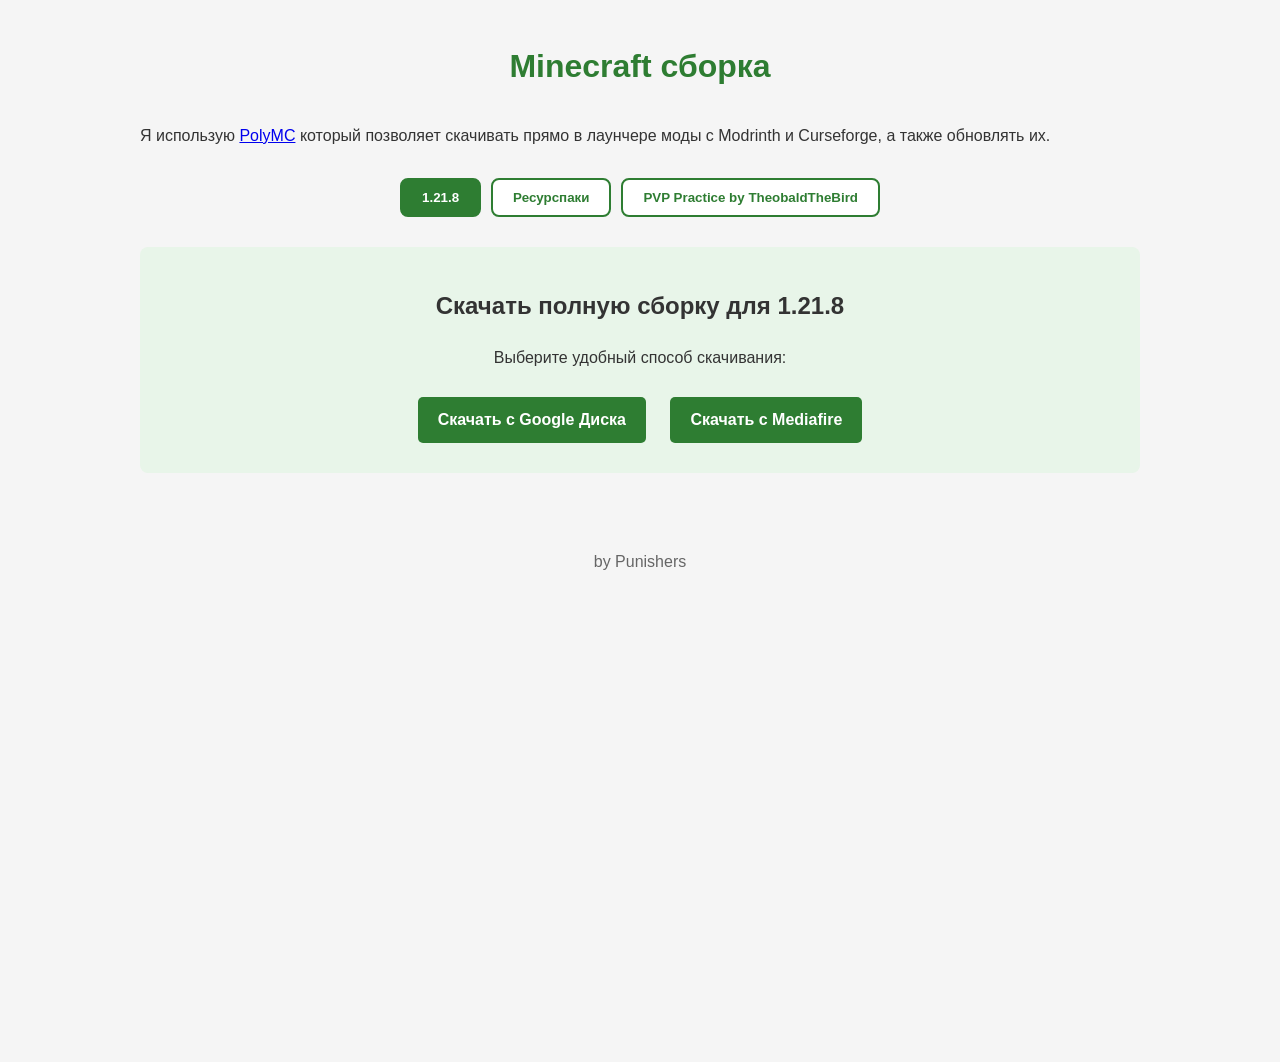
==== index.html @ b437b493 "index.html" ====
<!DOCTYPE html>
<html lang="ru">
<head>
    <meta charset="UTF-8">
    <meta name="viewport" content="width=device-width, initial-scale=1.0">
    <title>Minecraft сборка</title>
    <style>
        :root {
            --primary-color: #2e7d32;
            --primary-hover: #1b5e20;
            --bg-color: #f5f5f5;
            --card-bg: white;
            --text-color: #333;
            --text-light: #666;
            --border-radius: 8px;
            --shadow: 0 2px 4px rgba(0,0,0,0.1);
        }
        
        body {
            font-family: Arial, sans-serif;
            max-width: 1000px;
            margin: 0 auto;
            padding: 20px;
            line-height: 1.6;
            background-color: var(--bg-color);
            color: var(--text-color);
        }
        
        header {
            text-align: center;
            margin-bottom: 30px;
        }
        
        h1 {
            color: var(--primary-color);
            margin-bottom: 10px;
        }
        
        .discord-widget {
            margin: 20px auto;
            max-width: 550px;
        }
        
        .version-selector {
            display: flex;
            justify-content: center;
            flex-wrap: wrap;
            gap: 10px;
            margin: 30px 0;
        }
        
        .version-btn {
            background-color: var(--card-bg);
            border: 2px solid var(--primary-color);
            color: var(--primary-color);
            padding: 10px 20px;
            border-radius: var(--border-radius);
            cursor: pointer;
            font-weight: bold;
            transition: all 0.3s ease;
        }
        
        .version-btn:hover {
            background-color: var(--primary-color);
            color: white;
        }
        
        .version-btn.active {
            background-color: var(--primary-color);
            color: white;
        }
        
        .content-section {
            display: none;
        }
        
        .content-section.active {
            display: block;
            animation: fadeIn 0.5s ease;
        }
        
        @keyframes fadeIn {
            from { opacity: 0; }
            to { opacity: 1; }
        }
        
        .download-section {
            background-color: #e8f5e9;
            padding: 20px;
            border-radius: var(--border-radius);
            margin-bottom: 30px;
            text-align: center;
        }
        
        .download-btn {
            display: inline-block;
            background-color: var(--primary-color);
            color: white;
            padding: 10px 20px;
            margin: 10px;
            border-radius: 5px;
            text-decoration: none;
            font-weight: bold;
            transition: background-color 0.3s ease;
        }
        
        .download-btn:hover {
            background-color: var(--primary-hover);
        }
        
        .mod-list {
            list-style-type: none;
            padding: 0;
        }
        
        .mod-item {
            background-color: var(--card-bg);
            margin-bottom: 10px;
            padding: 15px;
            border-radius: var(--border-radius);
            box-shadow: var(--shadow);
        }
        
        .mod-name {
            color: var(--primary-color);
            text-decoration: none;
            font-weight: bold;
            margin-bottom: 5px;
            display: block;
        }
        
        .mod-desc {
            color: var(--text-light);
            margin-top: 5px;
        }
        
        .empty-state {
            text-align: center;
            padding: 40px;
            background-color: var(--card-bg);
            border-radius: var(--border-radius);
            box-shadow: var(--shadow);
        }

        .tutorial{
            padding: 40px;
            background-color: var(--card-bg);
            border-radius: var(--border-radius);
            box-shadow: var(--shadow);
        }
        
        footer {
            margin-top: 40px;
            text-align: center;
            color: var(--text-light);
            padding: 20px 0;
        }
        
        @media (max-width: 768px) {
            .version-selector {
                flex-direction: column;
                align-items: center;
            }
            
            .version-btn {
                width: 200px;
            }
            
            .discord-widget {
                width: 100%;
                height: 300px;
            }
        }
    </style>
</head>
<body>
    <header>
        <h1>Minecraft сборка</h1>
    </header>
    <p>Я использую <a href="https://polymc.org/">PolyMC</a> который позволяет скачивать прямо в лаунчере моды с Modrinth и Curseforge, а также обновлять их.</p>
    <div class="version-selector">
        <button class="version-btn active" data-version="1.21.8">1.21.8</button>
        <button class="version-btn " data-version="resourses">Ресурспаки</button>
        <button class="version-btn " data-version="PVP">PVP Practice by TheobaldTheBird</button>
    </div>
    <div class="content-section active" id="content-1.21.8">
        <div class="download-section">
            <h2>Скачать полную сборку для 1.21.8</h2>
            <p>Выберите удобный способ скачивания:</p>
            <a href="https://drive.google.com/file/d/13rA-EJWSg7nHlodZeDhBd1uXb013CC-J/view?usp=sharing" class="download-btn">Скачать с Google Диска</a>
            <a href="https://www.mediafire.com/file/1ko1c4s8aey8mfm/1_21_8_mods.zip/file" class="download-btn">Скачать с Mediafire</a>
        </div>
    </div>
        <div class="content-section" id="content-PVP">
            <div class="download-section">
                <h2>Карта была создана <a href="https://www.youtube.com/channel/UCzguD6UiqYaeMDQBbuEUyWw">TheobaldTheBird</a></h2>
                <p>Для запуска карты нужно скачать файл по ссылке снизу</p>
                <a href="https://drive.google.com/file/d/1kEo_lo1iD6oSBNiAEUN2Plk-_7S9KGMT/view?usp=sharing" class="download-btn">Скачать с Google Диска</a>
                <p>Туториал есть в этом файле в виде txt документа, а так же <a href="https://www.youtube.com/watch?v=_tQBenQStd0">видео создателя карты</a></p>
            </div>
        </div>
        <div class="content-section" id="content-resourses">
            <div class="empty-state">
                <h2>Кажется ресурспаков еще нету :/</h2>
                <p>Попробуйте зайти позже</p>
            </div>
        </div>
    </div>
    <footer>
        <p>by Punishers</p>
        <div class="discord-widget">
        <iframe src="https://discord.com/widget?id=1200279131187843174&theme=dark" width="550" height="400" allowtransparency="true" frameborder="0" sandbox="allow-popups allow-popups-to-escape-sandbox allow-same-origin allow-scripts"></iframe>
        </div>
    </footer>
    <script>
        document.addEventListener('DOMContentLoaded', function() {
            const versionButtons = document.querySelectorAll('.version-btn');
            const contentSections = document.querySelectorAll('.content-section');
            versionButtons.forEach(button => {
                button.addEventListener('click', function() {
                    const version = this.getAttribute('data-version');
                    versionButtons.forEach(btn => btn.classList.remove('active'));
                    this.classList.add('active');
                    contentSections.forEach(section => section.classList.remove('active'));
                    const targetSection = document.getElementById(`content-${version}`);
                    if (targetSection) {
                        targetSection.classList.add('active');
                    }
                });
            });
        });
    </script>
</body>
</html>
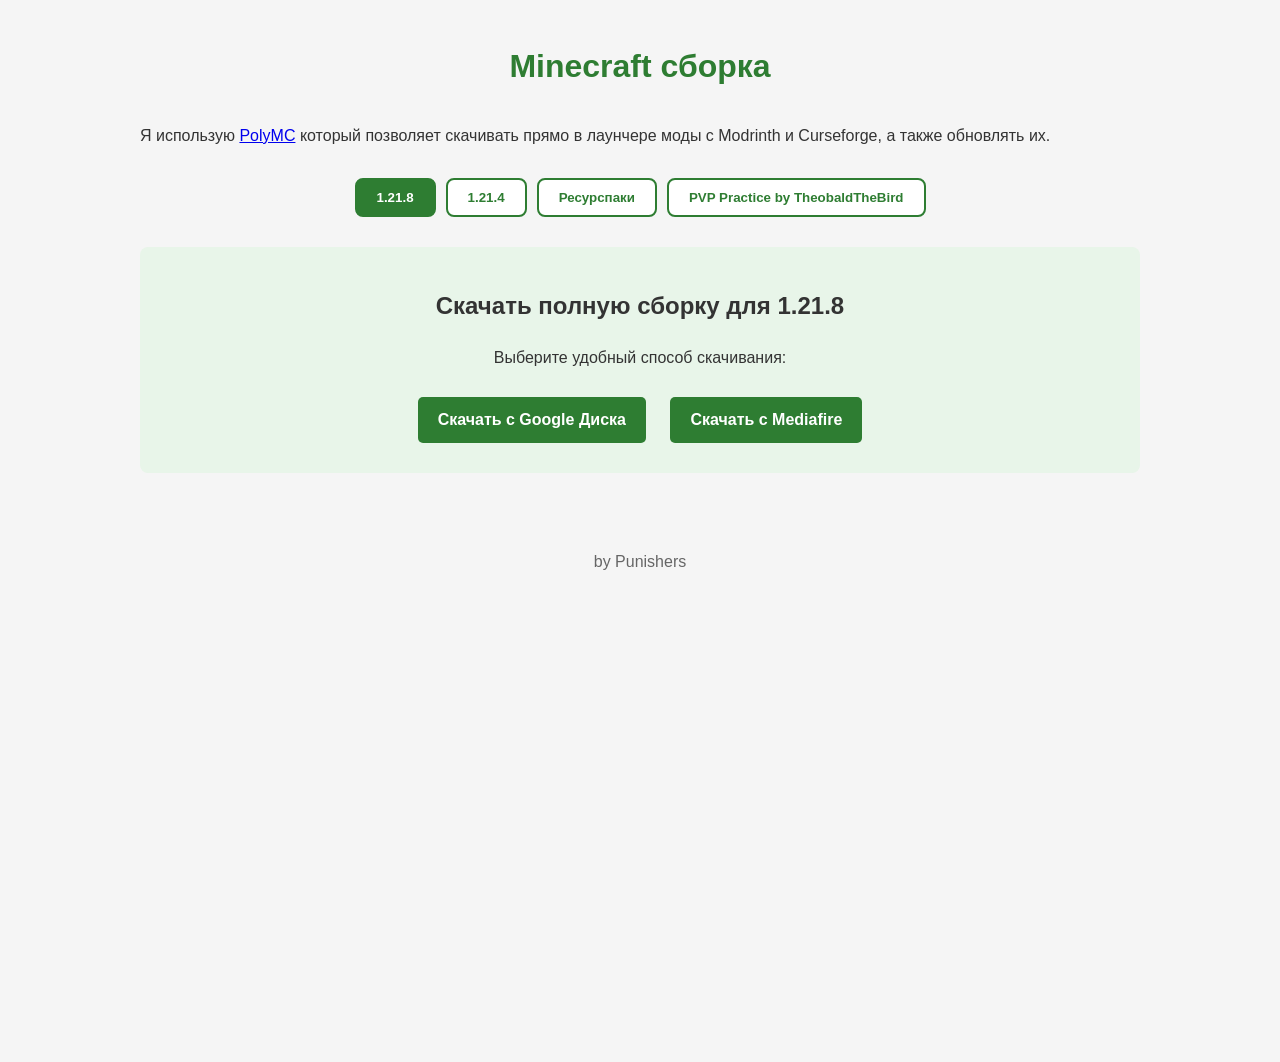
==== commit bb94b65f: "index.html" ====
--- a/index.html
+++ b/index.html
@@ -180,6 +180,7 @@
     <p>Я использую <a href="https://polymc.org/">PolyMC</a> который позволяет скачивать прямо в лаунчере моды с Modrinth и Curseforge, а также обновлять их.</p>
     <div class="version-selector">
         <button class="version-btn active" data-version="1.21.8">1.21.8</button>
+        <button class="version-btn " data-version="1.21.8">1.21.4</button>
         <button class="version-btn " data-version="resourses">Ресурспаки</button>
         <button class="version-btn " data-version="PVP">PVP Practice by TheobaldTheBird</button>
     </div>
@@ -189,6 +190,13 @@
             <p>Выберите удобный способ скачивания:</p>
             <a href="https://drive.google.com/file/d/13rA-EJWSg7nHlodZeDhBd1uXb013CC-J/view?usp=sharing" class="download-btn">Скачать с Google Диска</a>
             <a href="https://www.mediafire.com/file/1ko1c4s8aey8mfm/1_21_8_mods.zip/file" class="download-btn">Скачать с Mediafire</a>
+        </div>
+    </div>
+    <div class="content-section" id="content-1.21.4">
+        <div class="download-section">
+            <h2>Скачать полную сборку для 1.21.4</h2>
+            <p>Выберите удобный способ скачивания:</p>
+            <a href="https://drive.google.com/file/d/1T-Hv39N_vsRGACFdKAa0nOGlm1T8hx23/view?usp=sharing" class="download-btn">Скачать с Google Диска</a>
         </div>
     </div>
         <div class="content-section" id="content-PVP">
@@ -232,3 +240,4 @@
     </script>
 </body>
 </html>
+
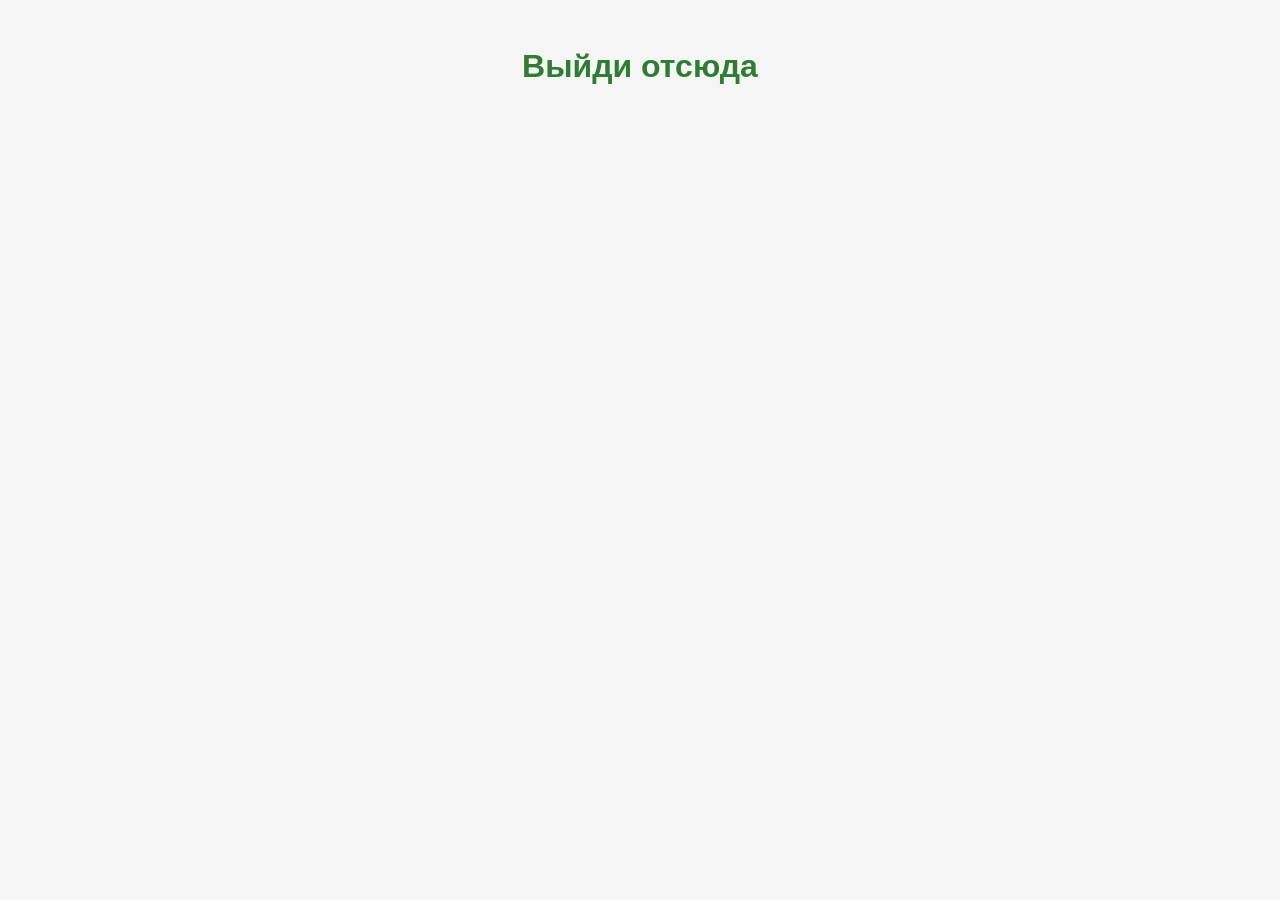
==== commit 9b9a6f61: "Update index.html" ====
--- a/index.html
+++ b/index.html
@@ -175,12 +175,12 @@
 </head>
 <body>
     <header>
-        <h1>Minecraft сборка</h1>
+        <h1>Выйди отсюда</h1>
     </header>
-    <p>Я использую <a href="https://polymc.org/">PolyMC</a> который позволяет скачивать прямо в лаунчере моды с Modrinth и Curseforge, а также обновлять их.</p>
+    <!-- <p>Я использую <a href="https://polymc.org/">PolyMC</a> который позволяет скачивать прямо в лаунчере моды с Modrinth и Curseforge, а также обновлять их.</p>
     <div class="version-selector">
         <button class="version-btn active" data-version="1.21.8">1.21.8</button>
-        <button class="version-btn " data-version="1.21.8">1.21.4</button>
+        <button class="version-btn " data-version="1.21.4">1.21.4</button>
         <button class="version-btn " data-version="resourses">Ресурспаки</button>
         <button class="version-btn " data-version="PVP">PVP Practice by TheobaldTheBird</button>
     </div>
@@ -219,7 +219,7 @@
         <div class="discord-widget">
         <iframe src="https://discord.com/widget?id=1200279131187843174&theme=dark" width="550" height="400" allowtransparency="true" frameborder="0" sandbox="allow-popups allow-popups-to-escape-sandbox allow-same-origin allow-scripts"></iframe>
         </div>
-    </footer>
+    </footer> -->
     <script>
         document.addEventListener('DOMContentLoaded', function() {
             const versionButtons = document.querySelectorAll('.version-btn');
@@ -241,3 +241,5 @@
 </body>
 </html>
 
+
+
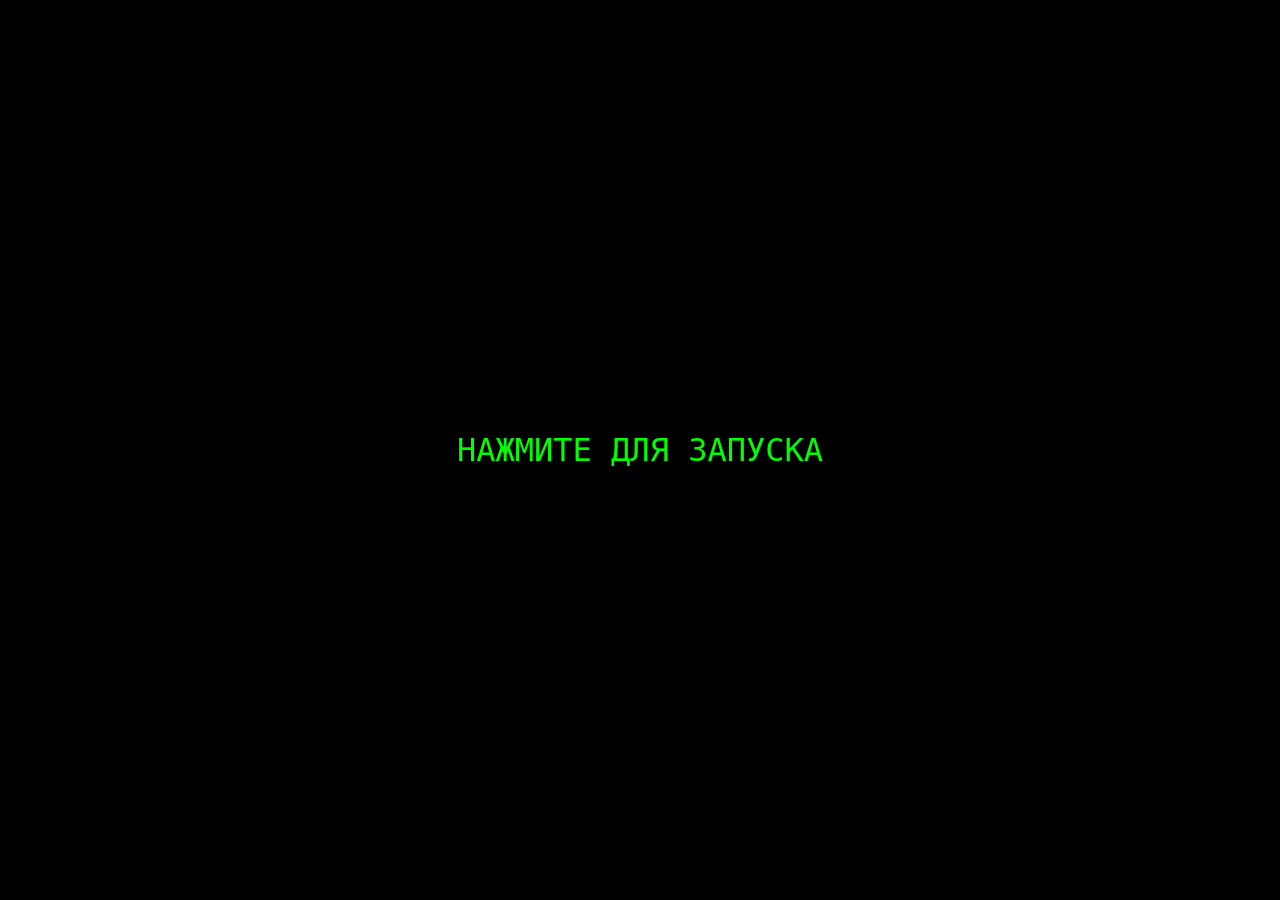
==== commit 6b11a3a2: "Add files via upload" ====
--- a/index.html
+++ b/index.html
@@ -1,245 +1,22 @@
-<!DOCTYPE html>
+<!doctype html>
 <html lang="ru">
 <head>
-    <meta charset="UTF-8">
-    <meta name="viewport" content="width=device-width, initial-scale=1.0">
-    <title>Minecraft сборка</title>
-    <style>
-        :root {
-            --primary-color: #2e7d32;
-            --primary-hover: #1b5e20;
-            --bg-color: #f5f5f5;
-            --card-bg: white;
-            --text-color: #333;
-            --text-light: #666;
-            --border-radius: 8px;
-            --shadow: 0 2px 4px rgba(0,0,0,0.1);
-        }
-        
-        body {
-            font-family: Arial, sans-serif;
-            max-width: 1000px;
-            margin: 0 auto;
-            padding: 20px;
-            line-height: 1.6;
-            background-color: var(--bg-color);
-            color: var(--text-color);
-        }
-        
-        header {
-            text-align: center;
-            margin-bottom: 30px;
-        }
-        
-        h1 {
-            color: var(--primary-color);
-            margin-bottom: 10px;
-        }
-        
-        .discord-widget {
-            margin: 20px auto;
-            max-width: 550px;
-        }
-        
-        .version-selector {
-            display: flex;
-            justify-content: center;
-            flex-wrap: wrap;
-            gap: 10px;
-            margin: 30px 0;
-        }
-        
-        .version-btn {
-            background-color: var(--card-bg);
-            border: 2px solid var(--primary-color);
-            color: var(--primary-color);
-            padding: 10px 20px;
-            border-radius: var(--border-radius);
-            cursor: pointer;
-            font-weight: bold;
-            transition: all 0.3s ease;
-        }
-        
-        .version-btn:hover {
-            background-color: var(--primary-color);
-            color: white;
-        }
-        
-        .version-btn.active {
-            background-color: var(--primary-color);
-            color: white;
-        }
-        
-        .content-section {
-            display: none;
-        }
-        
-        .content-section.active {
-            display: block;
-            animation: fadeIn 0.5s ease;
-        }
-        
-        @keyframes fadeIn {
-            from { opacity: 0; }
-            to { opacity: 1; }
-        }
-        
-        .download-section {
-            background-color: #e8f5e9;
-            padding: 20px;
-            border-radius: var(--border-radius);
-            margin-bottom: 30px;
-            text-align: center;
-        }
-        
-        .download-btn {
-            display: inline-block;
-            background-color: var(--primary-color);
-            color: white;
-            padding: 10px 20px;
-            margin: 10px;
-            border-radius: 5px;
-            text-decoration: none;
-            font-weight: bold;
-            transition: background-color 0.3s ease;
-        }
-        
-        .download-btn:hover {
-            background-color: var(--primary-hover);
-        }
-        
-        .mod-list {
-            list-style-type: none;
-            padding: 0;
-        }
-        
-        .mod-item {
-            background-color: var(--card-bg);
-            margin-bottom: 10px;
-            padding: 15px;
-            border-radius: var(--border-radius);
-            box-shadow: var(--shadow);
-        }
-        
-        .mod-name {
-            color: var(--primary-color);
-            text-decoration: none;
-            font-weight: bold;
-            margin-bottom: 5px;
-            display: block;
-        }
-        
-        .mod-desc {
-            color: var(--text-light);
-            margin-top: 5px;
-        }
-        
-        .empty-state {
-            text-align: center;
-            padding: 40px;
-            background-color: var(--card-bg);
-            border-radius: var(--border-radius);
-            box-shadow: var(--shadow);
-        }
-
-        .tutorial{
-            padding: 40px;
-            background-color: var(--card-bg);
-            border-radius: var(--border-radius);
-            box-shadow: var(--shadow);
-        }
-        
-        footer {
-            margin-top: 40px;
-            text-align: center;
-            color: var(--text-light);
-            padding: 20px 0;
-        }
-        
-        @media (max-width: 768px) {
-            .version-selector {
-                flex-direction: column;
-                align-items: center;
-            }
-            
-            .version-btn {
-                width: 200px;
-            }
-            
-            .discord-widget {
-                width: 100%;
-                height: 300px;
-            }
-        }
-    </style>
+<meta charset="utf-8" />
+<meta name="viewport" content="width=device-width,initial-scale=1" />
+<title>NT-R PANEL</title>
+<link rel="stylesheet" href="style.css">
 </head>
 <body>
-    <header>
-        <h1>Выйди отсюда</h1>
-    </header>
-    <!-- <p>Я использую <a href="https://polymc.org/">PolyMC</a> который позволяет скачивать прямо в лаунчере моды с Modrinth и Curseforge, а также обновлять их.</p>
-    <div class="version-selector">
-        <button class="version-btn active" data-version="1.21.8">1.21.8</button>
-        <button class="version-btn " data-version="1.21.4">1.21.4</button>
-        <button class="version-btn " data-version="resourses">Ресурспаки</button>
-        <button class="version-btn " data-version="PVP">PVP Practice by TheobaldTheBird</button>
+  <div id="start-screen">НАЖМИТЕ ДЛЯ ЗАПУСКА</div>
+  <div id="crt">
+    <div id="overlay-canvas-wrap"><canvas id="overlay"></canvas></div>
+    <div id="content">
+      <pre id="ascii-logo" aria-hidden="true"></pre>
+      <div id="copyright"></div>
+      <div id="terminal" tabindex="0" aria-live="polite"></div>
     </div>
-    <div class="content-section active" id="content-1.21.8">
-        <div class="download-section">
-            <h2>Скачать полную сборку для 1.21.8</h2>
-            <p>Выберите удобный способ скачивания:</p>
-            <a href="https://drive.google.com/file/d/13rA-EJWSg7nHlodZeDhBd1uXb013CC-J/view?usp=sharing" class="download-btn">Скачать с Google Диска</a>
-            <a href="https://www.mediafire.com/file/1ko1c4s8aey8mfm/1_21_8_mods.zip/file" class="download-btn">Скачать с Mediafire</a>
-        </div>
-    </div>
-    <div class="content-section" id="content-1.21.4">
-        <div class="download-section">
-            <h2>Скачать полную сборку для 1.21.4</h2>
-            <p>Выберите удобный способ скачивания:</p>
-            <a href="https://drive.google.com/file/d/1T-Hv39N_vsRGACFdKAa0nOGlm1T8hx23/view?usp=sharing" class="download-btn">Скачать с Google Диска</a>
-        </div>
-    </div>
-        <div class="content-section" id="content-PVP">
-            <div class="download-section">
-                <h2>Карта была создана <a href="https://www.youtube.com/channel/UCzguD6UiqYaeMDQBbuEUyWw">TheobaldTheBird</a></h2>
-                <p>Для запуска карты нужно скачать файл по ссылке снизу</p>
-                <a href="https://drive.google.com/file/d/1kEo_lo1iD6oSBNiAEUN2Plk-_7S9KGMT/view?usp=sharing" class="download-btn">Скачать с Google Диска</a>
-                <p>Туториал есть в этом файле в виде txt документа, а так же <a href="https://www.youtube.com/watch?v=_tQBenQStd0">видео создателя карты</a></p>
-            </div>
-        </div>
-        <div class="content-section" id="content-resourses">
-            <div class="empty-state">
-                <h2>Кажется ресурспаков еще нету :/</h2>
-                <p>Попробуйте зайти позже</p>
-            </div>
-        </div>
-    </div>
-    <footer>
-        <p>by Punishers</p>
-        <div class="discord-widget">
-        <iframe src="https://discord.com/widget?id=1200279131187843174&theme=dark" width="550" height="400" allowtransparency="true" frameborder="0" sandbox="allow-popups allow-popups-to-escape-sandbox allow-same-origin allow-scripts"></iframe>
-        </div>
-    </footer> -->
-    <script>
-        document.addEventListener('DOMContentLoaded', function() {
-            const versionButtons = document.querySelectorAll('.version-btn');
-            const contentSections = document.querySelectorAll('.content-section');
-            versionButtons.forEach(button => {
-                button.addEventListener('click', function() {
-                    const version = this.getAttribute('data-version');
-                    versionButtons.forEach(btn => btn.classList.remove('active'));
-                    this.classList.add('active');
-                    contentSections.forEach(section => section.classList.remove('active'));
-                    const targetSection = document.getElementById(`content-${version}`);
-                    if (targetSection) {
-                        targetSection.classList.add('active');
-                    }
-                });
-            });
-        });
-    </script>
+  </div>
+<script src="script.js"></script>
+
 </body>
 </html>
-
-
-
--- a/style.css
+++ b/style.css
@@ -0,0 +1,97 @@
+@font-face {
+  font-family: 'RetroComp';
+  src: url('assets/fonts/retrocomputerrusbydaymarius.ttf') format('truetype');
+  font-weight: normal;
+  font-style: normal;
+  font-display: swap;
+}
+
+*{box-sizing:border-box;margin:0;padding:0}
+html,body{height:100%;background:#000;overflow:hidden}
+#crt{
+  position:fixed; inset:0;
+  display:flex; align-items:center; justify-content:center;
+  background: radial-gradient(circle at center, rgba(0,20,0,0.05), #000 60%);
+  color:#00ff66;
+  font-family: 'RetroComp', monospace, monospace;
+}
+#overlay-canvas-wrap{ position:absolute; inset:0; pointer-events:none; z-index:1; }
+#overlay{ width:100%; height:100%; display:block; }
+#content{ position:relative; z-index:2; width:100%; height:100%; padding:48px 64px; overflow:hidden; }
+#ascii-logo{ color:#00ff66; white-space:pre; text-align:left; font-size:18px; line-height:18px; margin-bottom:18px; }
+#copyright{ color:#6bff8a; margin-bottom:18px; font-size:14px; }
+#terminal{ color:#bfffbf; font-size:18px; line-height:1.35; white-space:pre-wrap; outline:none; max-height:100%; overflow:auto; }
+.input-cursor{ display:inline-block; width:12px; height:20px; background:#00ff66; vertical-align:baseline; animation:blink 1s steps(1) infinite; margin-left:6px; }
+@keyframes blink{ 0%,49%{opacity:1}50%,100%{opacity:0}}
+
+/* scanline overlay to give stronger effect */
+.scanlines {
+  position:absolute; inset:0; z-index:3; pointer-events:none;
+  background-image: repeating-linear-gradient(to bottom, rgba(0,0,0,0.25) 0 2px, rgba(0,0,0,0) 2px 4px);
+  mix-blend-mode:multiply; opacity:0.7;
+}
+
+/* degauss flicker */
+.degauss{ animation:degauss 1s ease-in-out; }
+@keyframes degauss{
+  0%{ filter: hue-rotate(0deg) contrast(1.1) saturate(1.2) }
+  40%{ filter: hue-rotate(30deg) contrast(1.6) saturate(1.9) }
+  80%{ filter: hue-rotate(-15deg) contrast(0.8) saturate(0.7) }
+  100%{ filter: hue-rotate(0deg) contrast(1.05) saturate(1.1) }
+}
+
+/* image reveal wrapper */
+.img-wrap{ 
+  width:70%; 
+  margin:18px auto; 
+  background:transparent !important; /* ✅ убрали черный фон */
+  overflow:hidden; 
+}
+.progress-img{ 
+  width:400px !important; 
+  height:400px !important; 
+  object-fit:contain; /* ✅ сохраняем пропорции */
+  background:transparent !important; 
+  image-rendering:pixelated; 
+  display:block; 
+  margin-left:0; /* ✅ как текст слева */
+  clip-path: inset(0 0 100% 0); 
+  filter: grayscale(100%) brightness(0.7) sepia(0.2) hue-rotate(80deg) saturate(4); 
+}
+
+/* ✅ Сделать весь текст зелёным */
+body, #crt, #content, #terminal, #ascii-logo, #copyright {
+  color: #00ff66 !important;
+}
+
+/* ✅ Картинки в меню PD_MED */
+#PD_MED img {
+  width: 400px !important;
+  height: 400px !important;
+  object-fit: contain;
+  background: transparent !important;
+  display: block;
+  margin-bottom: 0px;
+  margin-left: 0; /* ✅ слева как текст */
+}
+
+/* ✅ Вывод сверху вниз */
+#PD_MED {
+  display: flex;
+  flex-direction: column;
+  align-items: flex-start;
+}
+
+  #start-screen {
+    position: fixed;
+    inset: 0;
+    background: black;
+    color: #0f0;
+    display: flex;
+    align-items: center;
+    justify-content: center;
+    font-family: monospace;
+    font-size: 2rem;
+    cursor: pointer;
+    z-index: 9999;
+  }
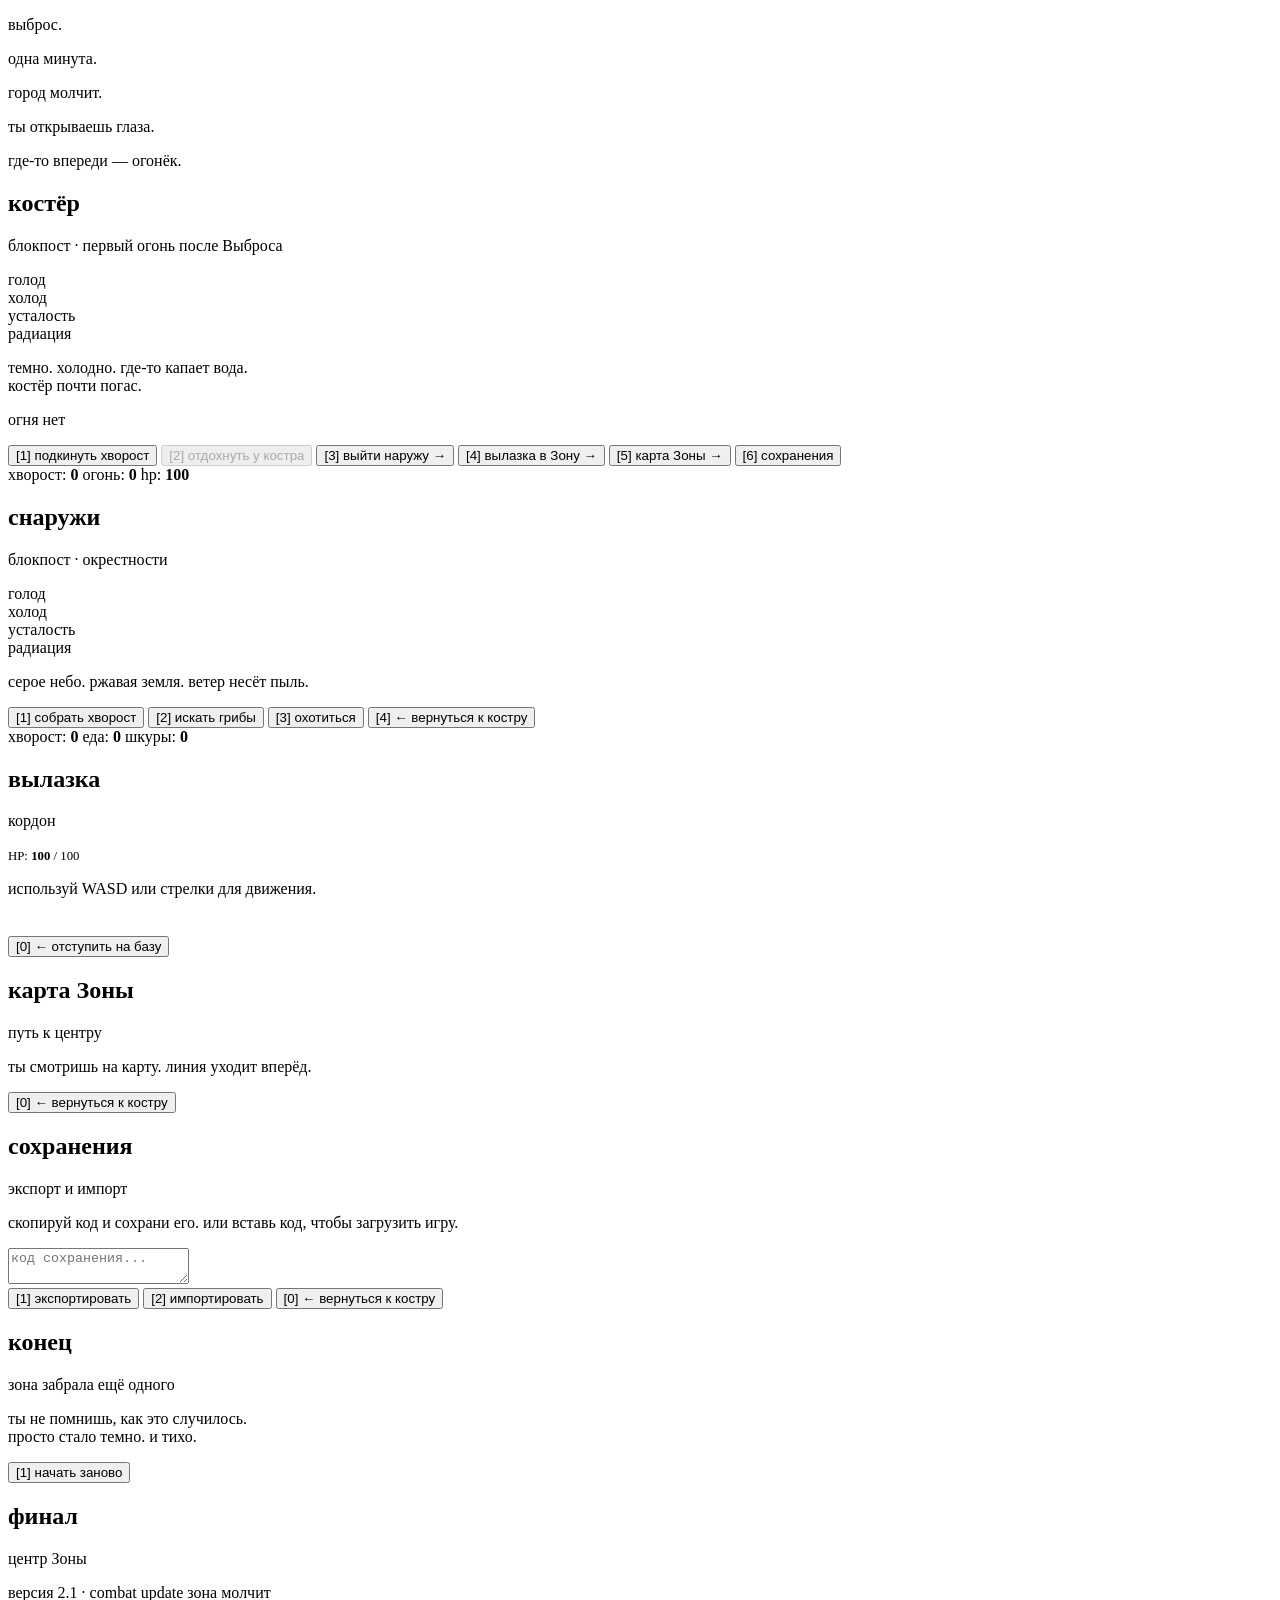
==== commit 5e843fbe: "Add files via upload" ====
--- a/index.html
+++ b/index.html
@@ -1,22 +1,292 @@
-<!doctype html>
-<html lang="ru">
-<head>
-<meta charset="utf-8" />
-<meta name="viewport" content="width=device-width,initial-scale=1" />
-<title>NT-R PANEL</title>
-<link rel="stylesheet" href="style.css">
-</head>
-<body>
-  <div id="start-screen">НАЖМИТЕ ДЛЯ ЗАПУСКА</div>
-  <div id="crt">
-    <div id="overlay-canvas-wrap"><canvas id="overlay"></canvas></div>
-    <div id="content">
-      <pre id="ascii-logo" aria-hidden="true"></pre>
-      <div id="copyright"></div>
-      <div id="terminal" tabindex="0" aria-live="polite"></div>
-    </div>
-  </div>
-<script src="script.js"></script>
-
-</body>
-</html>
+<!DOCTYPE html>
+<html lang="ru">
+<head>
+  <meta charset="UTF-8">
+  <meta name="viewport" content="width=device-width, initial-scale=1.0">
+  <title>Тёмная Зона</title>
+  <link rel="stylesheet" href="css/style.css">
+</head>
+<body>
+  <div class="noise"></div>
+  <div class="vignette"></div>
+  <div class="scanlines"></div>
+
+  <!-- ИНТРО -->
+  <section id="intro" class="screen screen--active">
+    <div class="intro__content">
+      <p class="intro__line" data-delay="0">выброс.</p>
+      <p class="intro__line" data-delay="1200">одна минута.</p>
+      <p class="intro__line" data-delay="2400">город молчит.</p>
+      <p class="intro__line intro__line--gap" data-delay="4000">ты открываешь глаза.</p>
+      <p class="intro__line" data-delay="5200">где-то впереди — огонёк.</p>
+      <button id="intro-start" class="intro__start" type="button" hidden>
+        <span class="blink">_</span> идти к огню
+      </button>
+    </div>
+  </section>
+
+  <!-- КОСТЁР -->
+  <section id="room" class="screen">
+    <header class="room__header">
+      <h1 class="room__title">костёр</h1>
+      <p class="room__subtitle">блокпост · первый огонь после Выброса</p>
+    </header>
+    <div class="room__divider"></div>
+    
+    <div class="hero-status" id="hero-status-room">
+      <div class="hero-stat">
+        <span class="hero-stat__label">голод</span>
+        <div class="hero-stat__bar"><div id="bar-hunger-room" class="hero-stat__fill"></div></div>
+      </div>
+      <div class="hero-stat">
+        <span class="hero-stat__label">холод</span>
+        <div class="hero-stat__bar"><div id="bar-cold-room" class="hero-stat__fill"></div></div>
+      </div>
+      <div class="hero-stat">
+        <span class="hero-stat__label">усталость</span>
+        <div class="hero-stat__bar"><div id="bar-fatigue-room" class="hero-stat__fill"></div></div>
+      </div>
+      <div class="hero-stat">
+        <span class="hero-stat__label">радиация</span>
+        <div class="hero-stat__bar"><div id="bar-rad-room" class="hero-stat__fill"></div></div>
+      </div>
+    </div>
+
+    <div class="room__divider"></div>
+    <div class="room__body">
+      <p id="room-description" class="room__description">
+        темно. холодно. где-то капает вода.<br>
+        костёр почти погас.
+      </p>
+      <div class="room__fire">
+        <div id="fire-visual" class="fire fire--off"></div>
+        <p id="fire-status" class="fire__status">огня нет</p>
+      </div>
+    </div>
+    <div class="room__divider"></div>
+    <div class="room__actions">
+      <button id="btn-add-wood" class="btn" type="button">
+        <span class="btn__key">[1]</span> подкинуть хворост
+      </button>
+      <button id="btn-rest" class="btn" type="button" disabled>
+        <span class="btn__key">[2]</span> отдохнуть у костра
+      </button>
+      <button id="btn-go-outside" class="btn btn--nav" type="button">
+        <span class="btn__key">[3]</span> выйти наружу →
+      </button>
+      <button id="btn-go-path" class="btn btn--nav" type="button">
+        <span class="btn__key">[4]</span> вылазка в Зону →
+      </button>
+      <button id="btn-go-world" class="btn btn--nav" type="button">
+        <span class="btn__key">[5]</span> карта Зоны →
+      </button>
+      <button id="btn-go-saves" class="btn btn--nav" type="button">
+        <span class="btn__key">[6]</span> сохранения
+      </button>
+    </div>
+    <div class="room__stats">
+      <span>хворост: <b id="stat-wood">0</b></span>
+      <span>огонь: <b id="stat-fire">0</b></span>
+      <span>hp: <b id="stat-hp">100</b></span>
+    </div>
+  </section>
+
+  <!-- СНАРУЖИ -->
+  <section id="outside" class="screen">
+    <header class="room__header">
+      <h1 class="room__title">снаружи</h1>
+      <p class="room__subtitle">блокпост · окрестности</p>
+    </header>
+    <div class="room__divider"></div>
+    <div class="hero-status" id="hero-status">
+      <div class="hero-stat">
+        <span class="hero-stat__label">голод</span>
+        <div class="hero-stat__bar"><div id="bar-hunger" class="hero-stat__fill"></div></div>
+      </div>
+      <div class="hero-stat">
+        <span class="hero-stat__label">холод</span>
+        <div class="hero-stat__bar"><div id="bar-cold" class="hero-stat__fill"></div></div>
+      </div>
+      <div class="hero-stat">
+        <span class="hero-stat__label">усталость</span>
+        <div class="hero-stat__bar"><div id="bar-fatigue" class="hero-stat__fill"></div></div>
+      </div>
+      <div class="hero-stat">
+        <span class="hero-stat__label">радиация</span>
+        <div class="hero-stat__bar"><div id="bar-rad" class="hero-stat__fill"></div></div>
+      </div>
+    </div>
+    <div class="room__divider"></div>
+    <p id="outside-description" class="room__description">
+      серое небо. ржавая земля. ветер несёт пыль.
+    </p>
+    <div class="room__actions">
+      <button id="btn-gather-wood" class="btn" type="button">
+        <span class="btn__key">[1]</span> собрать хворост
+      </button>
+      <button id="btn-gather-food" class="btn" type="button">
+        <span class="btn__key">[2]</span> искать грибы
+      </button>
+      <button id="btn-hunt" class="btn" type="button">
+        <span class="btn__key">[3]</span> охотиться
+      </button>
+      <button id="btn-back-room" class="btn btn--nav" type="button">
+        <span class="btn__key">[4]</span> ← вернуться к костру
+      </button>
+    </div>
+    <div class="room__stats">
+      <span>хворост: <b id="stat-wood-out">0</b></span>
+      <span>еда: <b id="stat-food">0</b></span>
+      <span>шкуры: <b id="stat-hide">0</b></span>
+    </div>
+  </section>
+
+  <!-- ВЫЛАЗКА (2D СЕТКА) -->
+  <section id="path" class="screen">
+    <header class="room__header">
+      <h1 class="room__title">вылазка</h1>
+      <p class="room__subtitle" id="path-location">кордон</p>
+    </header>
+    
+    <div class="hero-status" style="margin-bottom: 0.5rem;">
+       <span style="color:var(--text-dim); font-size:0.8rem;">HP: <b id="path-hp" style="color:var(--rust)">100</b> / 100</span>
+    </div>
+
+    <div id="path-grid" class="path-grid"></div>
+    <p id="path-description" class="room__description" style="min-height:40px;">
+      используй WASD или стрелки для движения.
+    </p>
+
+    <div class="room__divider"></div>
+    <button id="btn-back-room-path" class="btn btn--nav" type="button">
+      <span class="btn__key">[0]</span> ← отступить на базу
+    </button>
+  </section>
+
+  <!-- МОДАЛКА БОЯ -->
+  <div id="combat-modal" class="modal" style="display:none;">
+    <div class="modal-content combat-content">
+      <div class="combat-arena">
+        <!-- Игрок -->
+        <div class="combat-side" id="player-side">
+          <div class="combat-sprite">@</div>
+          <div class="combat-hp-bar"><div class="combat-hp-fill" id="combat-player-hp"></div></div>
+          <span id="combat-player-hp-text">100 / 100</span>
+          <div id="dmg-taken" class="combat-dmg text-danger"></div>
+        </div>
+        
+        <!-- Враг -->
+        <div class="combat-side" id="enemy-side">
+          <div class="combat-sprite text-danger">E</div>
+          <div class="combat-hp-bar"><div class="combat-hp-fill bg-danger" id="combat-enemy-hp"></div></div>
+          <span id="combat-enemy-hp-text">30 / 30</span>
+          <div id="dmg-dealt" class="combat-dmg text-ok"></div>
+        </div>
+      </div>
+      
+      <div class="room__actions" style="margin-top: 1.5rem;">
+        <button id="btn-attack" class="btn" type="button">[1] атаковать</button>
+        <button id="btn-heal" class="btn btn--nav" type="button">[2] съесть паек (+20 HP)</button>
+      </div>
+    </div>
+  </div>
+
+  <!-- МОДАЛКА АНОМАЛИИ -->
+  <div id="anomaly-modal" class="modal" style="display:none;">
+    <div class="modal-content">
+      <h2 style="color:var(--danger); font-weight:normal; letter-spacing:0.2em;">АНОМАЛИЯ</h2>
+      <p style="margin: 1rem 0;">зажми <b>ПРОБЕЛ</b> или <b>WASD</b> в нужный момент!</p>
+      <canvas id="anomaly-canvas" width="160" height="160"></canvas>
+      <button id="btn-dodge" class="btn btn--danger" style="text-align:center; margin-top:1rem;">УКЛОНИТЬСЯ!</button>
+    </div>
+  </div>
+
+  <!-- КАРТА ЗОНЫ -->
+  <section id="world" class="screen">
+    <header class="room__header">
+      <h1 class="room__title">карта Зоны</h1>
+      <p class="room__subtitle">путь к центру</p>
+    </header>
+    <div class="room__divider"></div>
+    <div id="world-map" class="world-map"></div>
+    <div class="room__divider"></div>
+    <p id="world-description" class="room__description">
+      ты смотришь на карту. линия уходит вперёд.
+    </p>
+    <div class="room__actions" id="world-actions"></div>
+    <div class="room__divider"></div>
+    <button id="btn-back-room-world" class="btn btn--nav" type="button">
+      <span class="btn__key">[0]</span> ← вернуться к костру
+    </button>
+  </section>
+
+  <!-- СОХРАНЕНИЯ, GAME OVER, ФИНАЛ -->
+  <!-- ... (код этих экранов без изменений, оставил как было) ... -->
+  <section id="saves" class="screen">
+    <header class="room__header">
+      <h1 class="room__title">сохранения</h1>
+      <p class="room__subtitle">экспорт и импорт</p>
+    </header>
+    <div class="room__divider"></div>
+    <p class="room__description">
+      скопируй код и сохрани его. или вставь код, чтобы загрузить игру.
+    </p>
+    <textarea id="save-code" class="save-code" placeholder="код сохранения..."></textarea>
+    <div class="room__actions">
+      <button id="btn-export" class="btn" type="button">
+        <span class="btn__key">[1]</span> экспортировать
+      </button>
+      <button id="btn-import" class="btn" type="button">
+        <span class="btn__key">[2]</span> импортировать
+      </button>
+      <button id="btn-back-room-saves" class="btn btn--nav" type="button">
+        <span class="btn__key">[0]</span> ← вернуться к костру
+      </button>
+    </div>
+  </section>
+
+  <section id="gameover" class="screen">
+    <header class="room__header">
+      <h1 class="room__title room__title--danger">конец</h1>
+      <p class="room__subtitle">зона забрала ещё одного</p>
+    </header>
+    <div class="room__divider"></div>
+    <p id="gameover-text" class="room__description">
+      ты не помнишь, как это случилось.<br>
+      просто стало темно. и тихо.
+    </p>
+    <div class="room__divider"></div>
+    <button id="btn-restart" class="btn" type="button">
+      <span class="btn__key">[1]</span> начать заново
+    </button>
+  </section>
+
+  <section id="ending" class="screen">
+    <header class="room__header">
+      <h1 class="room__title">финал</h1>
+      <p class="room__subtitle" id="ending-subtitle">центр Зоны</p>
+    </header>
+    <div class="room__divider"></div>
+    <p id="ending-text" class="room__description"></p>
+    <div class="room__divider"></div>
+    <div class="room__actions" id="ending-actions"></div>
+  </section>
+
+  <div id="notifications" class="notifications" aria-live="polite"></div>
+
+  <div class="statusbar">
+    <span id="status-left">версия 2.1 · combat update</span>
+    <span id="status-right">зона молчит</span>
+  </div>
+
+  <script src="js/state.js"></script>
+  <script src="js/ui.js"></script>
+  <script src="js/audio.js"></script>
+  <script src="js/room.js"></script>
+  <script src="js/outside.js"></script>
+  <script src="js/weather.js"></script>
+  <script src="js/path.js"></script>
+  <script src="js/world.js"></script>
+  <script src="js/main.js"></script>
+</body>
+</html>
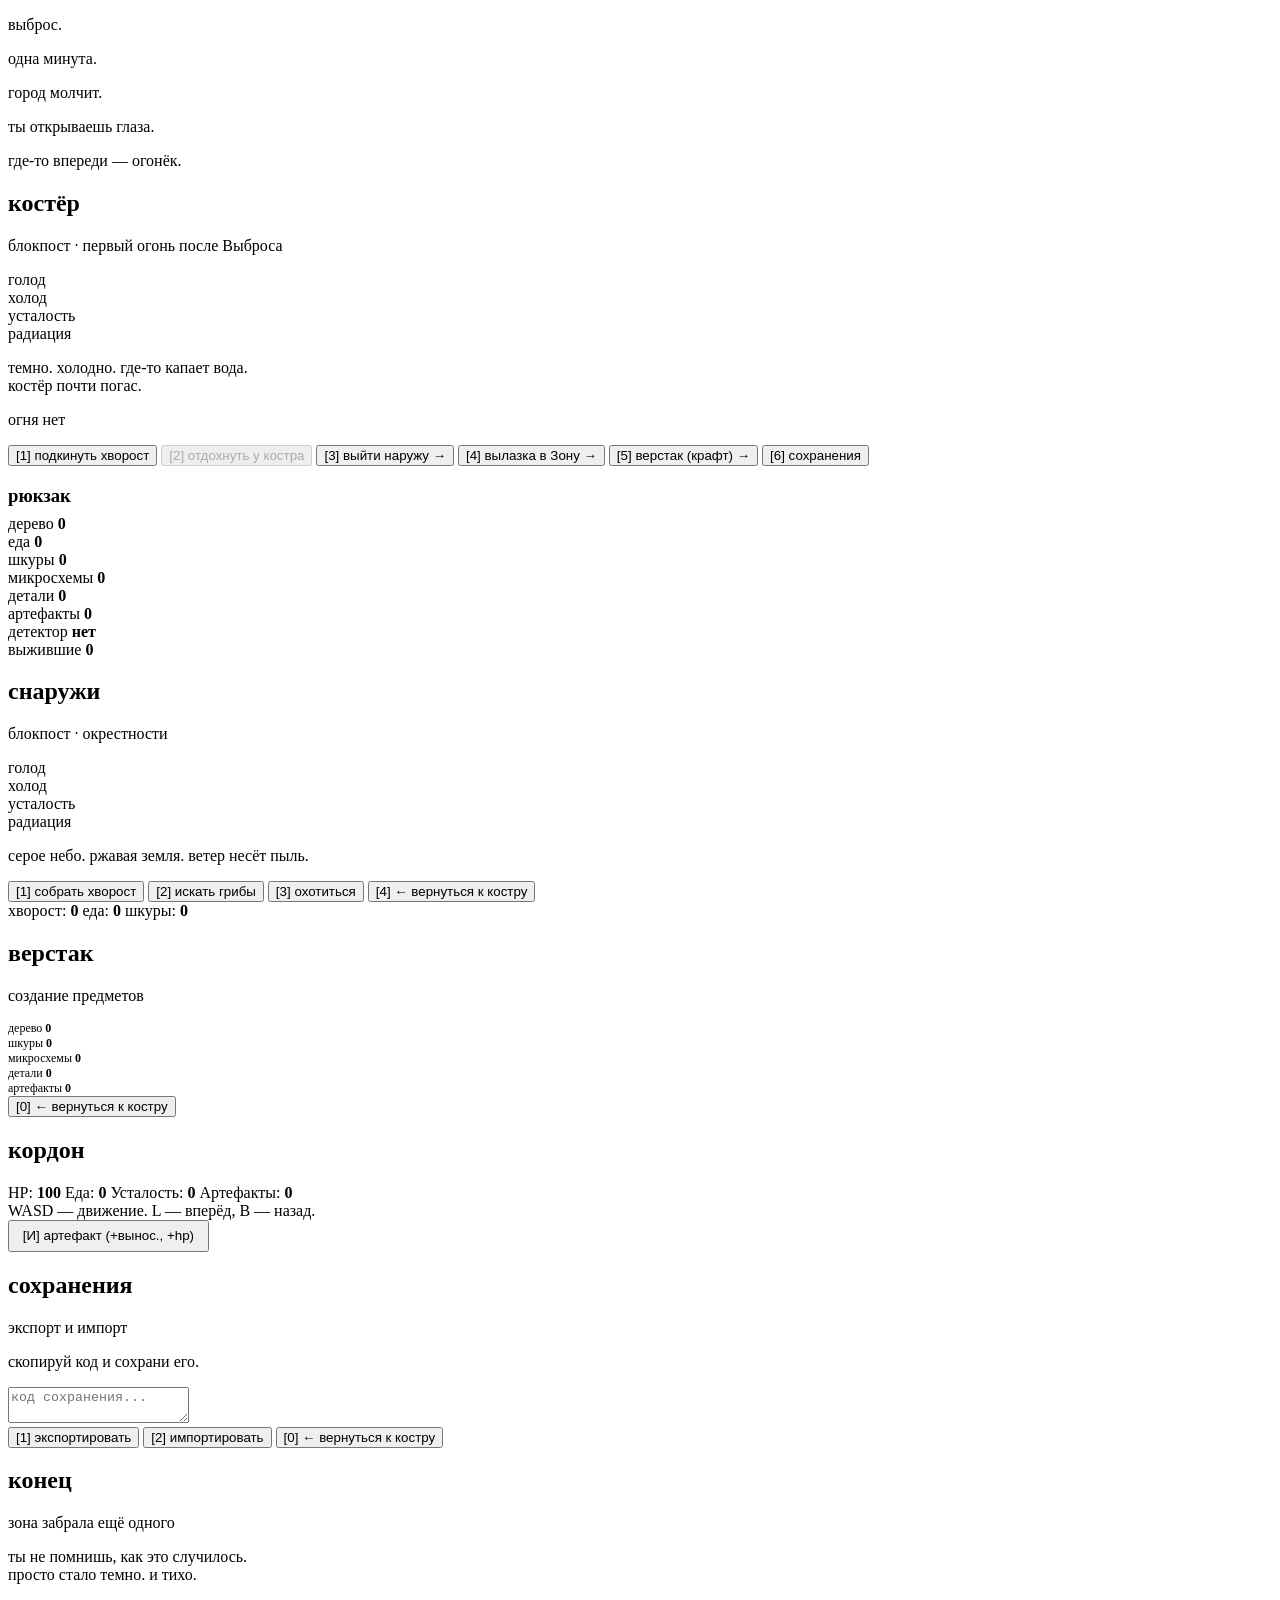
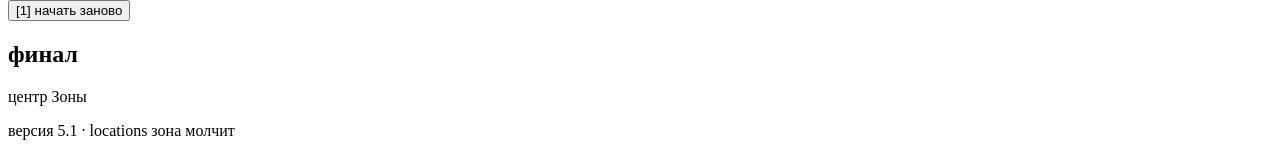
==== commit 8a539b4c: "Add files via upload" ====
--- a/index.html
+++ b/index.html
@@ -34,30 +34,15 @@
     <div class="room__divider"></div>
     
     <div class="hero-status" id="hero-status-room">
-      <div class="hero-stat">
-        <span class="hero-stat__label">голод</span>
-        <div class="hero-stat__bar"><div id="bar-hunger-room" class="hero-stat__fill"></div></div>
-      </div>
-      <div class="hero-stat">
-        <span class="hero-stat__label">холод</span>
-        <div class="hero-stat__bar"><div id="bar-cold-room" class="hero-stat__fill"></div></div>
-      </div>
-      <div class="hero-stat">
-        <span class="hero-stat__label">усталость</span>
-        <div class="hero-stat__bar"><div id="bar-fatigue-room" class="hero-stat__fill"></div></div>
-      </div>
-      <div class="hero-stat">
-        <span class="hero-stat__label">радиация</span>
-        <div class="hero-stat__bar"><div id="bar-rad-room" class="hero-stat__fill"></div></div>
-      </div>
+      <div class="hero-stat"><span class="hero-stat__label">голод</span><div class="hero-stat__bar"><div id="bar-hunger-room" class="hero-stat__fill"></div></div></div>
+      <div class="hero-stat"><span class="hero-stat__label">холод</span><div class="hero-stat__bar"><div id="bar-cold-room" class="hero-stat__fill"></div></div></div>
+      <div class="hero-stat"><span class="hero-stat__label">усталость</span><div class="hero-stat__bar"><div id="bar-fatigue-room" class="hero-stat__fill"></div></div></div>
+      <div class="hero-stat"><span class="hero-stat__label">радиация</span><div class="hero-stat__bar"><div id="bar-rad-room" class="hero-stat__fill"></div></div></div>
     </div>
 
     <div class="room__divider"></div>
     <div class="room__body">
-      <p id="room-description" class="room__description">
-        темно. холодно. где-то капает вода.<br>
-        костёр почти погас.
-      </p>
+      <p id="room-description" class="room__description">темно. холодно. где-то капает вода.<br>костёр почти погас.</p>
       <div class="room__fire">
         <div id="fire-visual" class="fire fire--off"></div>
         <p id="fire-status" class="fire__status">огня нет</p>
@@ -65,31 +50,29 @@
     </div>
     <div class="room__divider"></div>
     <div class="room__actions">
-      <button id="btn-add-wood" class="btn" type="button">
-        <span class="btn__key">[1]</span> подкинуть хворост
-      </button>
-      <button id="btn-rest" class="btn" type="button" disabled>
-        <span class="btn__key">[2]</span> отдохнуть у костра
-      </button>
-      <button id="btn-go-outside" class="btn btn--nav" type="button">
-        <span class="btn__key">[3]</span> выйти наружу →
-      </button>
-      <button id="btn-go-path" class="btn btn--nav" type="button">
-        <span class="btn__key">[4]</span> вылазка в Зону →
-      </button>
-      <button id="btn-go-world" class="btn btn--nav" type="button">
-        <span class="btn__key">[5]</span> карта Зоны →
-      </button>
-      <button id="btn-go-saves" class="btn btn--nav" type="button">
-        <span class="btn__key">[6]</span> сохранения
-      </button>
-    </div>
-    <div class="room__stats">
-      <span>хворост: <b id="stat-wood">0</b></span>
-      <span>огонь: <b id="stat-fire">0</b></span>
-      <span>hp: <b id="stat-hp">100</b></span>
-    </div>
-  </section>
+      <button id="btn-add-wood" class="btn" type="button"><span class="btn__key">[1]</span> подкинуть хворост</button>
+      <button id="btn-rest" class="btn" type="button" disabled><span class="btn__key">[2]</span> отдохнуть у костра</button>
+      <button id="btn-go-outside" class="btn btn--nav" type="button"><span class="btn__key">[3]</span> выйти наружу →</button>
+      <button id="btn-go-path" class="btn btn--nav" type="button"><span class="btn__key">[4]</span> вылазка в Зону →</button>
+      <button id="btn-go-craft" class="btn btn--nav" type="button"><span class="btn__key">[5]</span> верстак (крафт) →</button>
+      <button id="btn-go-saves" class="btn btn--nav" type="button"><span class="btn__key">[6]</span> сохранения</button>
+    </div>
+  </section>
+
+  <!-- ВЫНЕСЕННЫЙ ИНВЕНТАРЬ -->
+  <aside id="side-inventory" class="side-inventory">
+    <h3 class="room__subtitle" style="margin-bottom:0.5rem;">рюкзак</h3>
+    <div class="inventory-grid">
+      <div class="inv-item"><span>дерево</span> <b id="stat-wood">0</b></div>
+      <div class="inv-item"><span>еда</span> <b id="stat-food">0</b></div>
+      <div class="inv-item"><span>шкуры</span> <b id="stat-hide">0</b></div>
+      <div class="inv-item"><span>микросхемы</span> <b id="stat-chips">0</b></div>
+      <div class="inv-item"><span>детали</span> <b id="stat-parts">0</b></div>
+      <div class="inv-item"><span>артефакты</span> <b id="stat-artifacts">0</b></div>
+      <div class="inv-item"><span>детектор</span> <b id="stat-detector">нет</b></div>
+      <div class="inv-item"><span>выжившие</span> <b id="stat-survivors">0</b></div>
+    </div>
+  </aside>
 
   <!-- СНАРУЖИ -->
   <section id="outside" class="screen">
@@ -99,91 +82,91 @@
     </header>
     <div class="room__divider"></div>
     <div class="hero-status" id="hero-status">
-      <div class="hero-stat">
-        <span class="hero-stat__label">голод</span>
-        <div class="hero-stat__bar"><div id="bar-hunger" class="hero-stat__fill"></div></div>
-      </div>
-      <div class="hero-stat">
-        <span class="hero-stat__label">холод</span>
-        <div class="hero-stat__bar"><div id="bar-cold" class="hero-stat__fill"></div></div>
-      </div>
-      <div class="hero-stat">
-        <span class="hero-stat__label">усталость</span>
-        <div class="hero-stat__bar"><div id="bar-fatigue" class="hero-stat__fill"></div></div>
-      </div>
-      <div class="hero-stat">
-        <span class="hero-stat__label">радиация</span>
-        <div class="hero-stat__bar"><div id="bar-rad" class="hero-stat__fill"></div></div>
-      </div>
-    </div>
-    <div class="room__divider"></div>
-    <p id="outside-description" class="room__description">
-      серое небо. ржавая земля. ветер несёт пыль.
-    </p>
+      <div class="hero-stat"><span class="hero-stat__label">голод</span><div class="hero-stat__bar"><div id="bar-hunger" class="hero-stat__fill"></div></div></div>
+      <div class="hero-stat"><span class="hero-stat__label">холод</span><div class="hero-stat__bar"><div id="bar-cold" class="hero-stat__fill"></div></div></div>
+      <div class="hero-stat"><span class="hero-stat__label">усталость</span><div class="hero-stat__bar"><div id="bar-fatigue" class="hero-stat__fill"></div></div></div>
+      <div class="hero-stat"><span class="hero-stat__label">радиация</span><div class="hero-stat__bar"><div id="bar-rad" class="hero-stat__fill"></div></div></div>
+    </div>
+    <div class="room__divider"></div>
+    <p id="outside-description" class="room__description">серое небо. ржавая земля. ветер несёт пыль.</p>
     <div class="room__actions">
-      <button id="btn-gather-wood" class="btn" type="button">
-        <span class="btn__key">[1]</span> собрать хворост
-      </button>
-      <button id="btn-gather-food" class="btn" type="button">
-        <span class="btn__key">[2]</span> искать грибы
-      </button>
-      <button id="btn-hunt" class="btn" type="button">
-        <span class="btn__key">[3]</span> охотиться
-      </button>
-      <button id="btn-back-room" class="btn btn--nav" type="button">
-        <span class="btn__key">[4]</span> ← вернуться к костру
-      </button>
+      <button id="btn-gather-wood" class="btn" type="button"><span class="btn__key">[1]</span> собрать хворост</button>
+      <button id="btn-gather-food" class="btn" type="button"><span class="btn__key">[2]</span> искать грибы</button>
+      <button id="btn-hunt" class="btn" type="button"><span class="btn__key">[3]</span> охотиться</button>
+      <button id="btn-back-room" class="btn btn--nav" type="button"><span class="btn__key">[4]</span> ← вернуться к костру</button>
     </div>
     <div class="room__stats">
       <span>хворост: <b id="stat-wood-out">0</b></span>
-      <span>еда: <b id="stat-food">0</b></span>
-      <span>шкуры: <b id="stat-hide">0</b></span>
-    </div>
-  </section>
-
-  <!-- ВЫЛАЗКА (2D СЕТКА) -->
-  <section id="path" class="screen">
-    <header class="room__header">
-      <h1 class="room__title">вылазка</h1>
-      <p class="room__subtitle" id="path-location">кордон</p>
-    </header>
+      <span>еда: <b id="stat-food-out">0</b></span>
+      <span>шкуры: <b id="stat-hide-out">0</b></span>
+    </div>
+  </section>
+
+  <!-- ВЕРСТАК (КРАФТ) -->
+  <section id="craft" class="screen">
+    <header class="room__header">
+      <h1 class="room__title">верстак</h1>
+      <p class="room__subtitle">создание предметов</p>
+    </header>
+    <div class="room__divider"></div>
     
-    <div class="hero-status" style="margin-bottom: 0.5rem;">
-       <span style="color:var(--text-dim); font-size:0.8rem;">HP: <b id="path-hp" style="color:var(--rust)">100</b> / 100</span>
-    </div>
-
-    <div id="path-grid" class="path-grid"></div>
-    <p id="path-description" class="room__description" style="min-height:40px;">
-      используй WASD или стрелки для движения.
-    </p>
-
-    <div class="room__divider"></div>
-    <button id="btn-back-room-path" class="btn btn--nav" type="button">
-      <span class="btn__key">[0]</span> ← отступить на базу
-    </button>
+    <div id="craft-list" class="craft-list"></div>
+
+    <div class="room__divider"></div>
+    <div class="inventory-grid" style="font-size: 0.75rem;">
+      <div class="inv-item"><span>дерево</span> <b id="craft-wood">0</b></div>
+      <div class="inv-item"><span>шкуры</span> <b id="craft-hide">0</b></div>
+      <div class="inv-item"><span>микросхемы</span> <b id="craft-chips">0</b></div>
+      <div class="inv-item"><span>детали</span> <b id="craft-parts">0</b></div>
+      <div class="inv-item"><span>артефакты</span> <b id="craft-artifacts">0</b></div>
+    </div>
+    <div class="room__divider"></div>
+    <button id="btn-back-room-craft" class="btn btn--nav" type="button"><span class="btn__key">[0]</span> ← вернуться к костру</button>
+  </section>
+
+  <!-- ВЫЛАЗКА -->
+  <section id="path" class="screen screen--full">
+    <div class="path-header">
+      <h2 class="room__subtitle" id="path-location">кордон</h2>
+      <div class="path-stats">
+        <span>HP: <b id="path-hp" class="text-ok">100</b></span>
+        <span>Еда: <b id="path-food" class="text-ok">0</b></span>
+        <span>Усталость: <b id="path-fatigue" class="text-dim">0</b></span>
+        <span>Артефакты: <b id="path-artifacts" class="text-ok">0</b></span>
+      </div>
+    </div>
+
+    <div class="path-map-container">
+      <div id="path-grid" class="path-grid"></div>
+    </div>
+    
+    <div class="path-footer">
+      <p id="path-description" class="room__description" style="margin:0;">WASD — движение. L — вперёд, B — назад.</p>
+      <div style="display:flex; gap:0.5rem;">
+        <button id="btn-use-artifact" class="btn btn--nav" type="button" style="margin:0; padding:0.4rem 0.8rem;">
+          [И] артефакт (+вынос., +hp)
+        </button>
+      </div>
+    </div>
   </section>
 
   <!-- МОДАЛКА БОЯ -->
   <div id="combat-modal" class="modal" style="display:none;">
     <div class="modal-content combat-content">
       <div class="combat-arena">
-        <!-- Игрок -->
         <div class="combat-side" id="player-side">
           <div class="combat-sprite">@</div>
           <div class="combat-hp-bar"><div class="combat-hp-fill" id="combat-player-hp"></div></div>
           <span id="combat-player-hp-text">100 / 100</span>
           <div id="dmg-taken" class="combat-dmg text-danger"></div>
         </div>
-        
-        <!-- Враг -->
         <div class="combat-side" id="enemy-side">
-          <div class="combat-sprite text-danger">E</div>
+          <div class="combat-sprite text-danger" id="combat-enemy-sprite">E</div>
           <div class="combat-hp-bar"><div class="combat-hp-fill bg-danger" id="combat-enemy-hp"></div></div>
           <span id="combat-enemy-hp-text">30 / 30</span>
           <div id="dmg-dealt" class="combat-dmg text-ok"></div>
         </div>
       </div>
-      
       <div class="room__actions" style="margin-top: 1.5rem;">
         <button id="btn-attack" class="btn" type="button">[1] атаковать</button>
         <button id="btn-heal" class="btn btn--nav" type="button">[2] съесть паек (+20 HP)</button>
@@ -195,53 +178,24 @@
   <div id="anomaly-modal" class="modal" style="display:none;">
     <div class="modal-content">
       <h2 style="color:var(--danger); font-weight:normal; letter-spacing:0.2em;">АНОМАЛИЯ</h2>
-      <p style="margin: 1rem 0;">зажми <b>ПРОБЕЛ</b> или <b>WASD</b> в нужный момент!</p>
+      <p style="margin: 1rem 0;">нажми <b>ПРОБЕЛ</b> или <b>WASD</b> в нужный момент!</p>
       <canvas id="anomaly-canvas" width="160" height="160"></canvas>
-      <button id="btn-dodge" class="btn btn--danger" style="text-align:center; margin-top:1rem;">УКЛОНИТЬСЯ!</button>
     </div>
   </div>
 
-  <!-- КАРТА ЗОНЫ -->
-  <section id="world" class="screen">
-    <header class="room__header">
-      <h1 class="room__title">карта Зоны</h1>
-      <p class="room__subtitle">путь к центру</p>
-    </header>
-    <div class="room__divider"></div>
-    <div id="world-map" class="world-map"></div>
-    <div class="room__divider"></div>
-    <p id="world-description" class="room__description">
-      ты смотришь на карту. линия уходит вперёд.
-    </p>
-    <div class="room__actions" id="world-actions"></div>
-    <div class="room__divider"></div>
-    <button id="btn-back-room-world" class="btn btn--nav" type="button">
-      <span class="btn__key">[0]</span> ← вернуться к костру
-    </button>
-  </section>
-
   <!-- СОХРАНЕНИЯ, GAME OVER, ФИНАЛ -->
-  <!-- ... (код этих экранов без изменений, оставил как было) ... -->
   <section id="saves" class="screen">
     <header class="room__header">
       <h1 class="room__title">сохранения</h1>
       <p class="room__subtitle">экспорт и импорт</p>
     </header>
     <div class="room__divider"></div>
-    <p class="room__description">
-      скопируй код и сохрани его. или вставь код, чтобы загрузить игру.
-    </p>
+    <p class="room__description">скопируй код и сохрани его.</p>
     <textarea id="save-code" class="save-code" placeholder="код сохранения..."></textarea>
     <div class="room__actions">
-      <button id="btn-export" class="btn" type="button">
-        <span class="btn__key">[1]</span> экспортировать
-      </button>
-      <button id="btn-import" class="btn" type="button">
-        <span class="btn__key">[2]</span> импортировать
-      </button>
-      <button id="btn-back-room-saves" class="btn btn--nav" type="button">
-        <span class="btn__key">[0]</span> ← вернуться к костру
-      </button>
+      <button id="btn-export" class="btn" type="button"><span class="btn__key">[1]</span> экспортировать</button>
+      <button id="btn-import" class="btn" type="button"><span class="btn__key">[2]</span> импортировать</button>
+      <button id="btn-back-room-saves" class="btn btn--nav" type="button"><span class="btn__key">[0]</span> ← вернуться к костру</button>
     </div>
   </section>
 
@@ -251,14 +205,9 @@
       <p class="room__subtitle">зона забрала ещё одного</p>
     </header>
     <div class="room__divider"></div>
-    <p id="gameover-text" class="room__description">
-      ты не помнишь, как это случилось.<br>
-      просто стало темно. и тихо.
-    </p>
-    <div class="room__divider"></div>
-    <button id="btn-restart" class="btn" type="button">
-      <span class="btn__key">[1]</span> начать заново
-    </button>
+    <p id="gameover-text" class="room__description">ты не помнишь, как это случилось.<br>просто стало темно. и тихо.</p>
+    <div class="room__divider"></div>
+    <button id="btn-restart" class="btn" type="button"><span class="btn__key">[1]</span> начать заново</button>
   </section>
 
   <section id="ending" class="screen">
@@ -272,10 +221,13 @@
     <div class="room__actions" id="ending-actions"></div>
   </section>
 
+  <!-- ОВЕРЛЕЙ ДЛЯ ПЕРЕХОДА -->
+  <div id="transition-overlay" class="transition-overlay"></div>
+
   <div id="notifications" class="notifications" aria-live="polite"></div>
 
   <div class="statusbar">
-    <span id="status-left">версия 2.1 · combat update</span>
+    <span id="status-left">версия 5.1 · locations</span>
     <span id="status-right">зона молчит</span>
   </div>
 
@@ -286,7 +238,8 @@
   <script src="js/outside.js"></script>
   <script src="js/weather.js"></script>
   <script src="js/path.js"></script>
-  <script src="js/world.js"></script>
+  <script src="js/craft.js"></script>
+<script src="js/world.js"></script>
   <script src="js/main.js"></script>
 </body>
 </html>
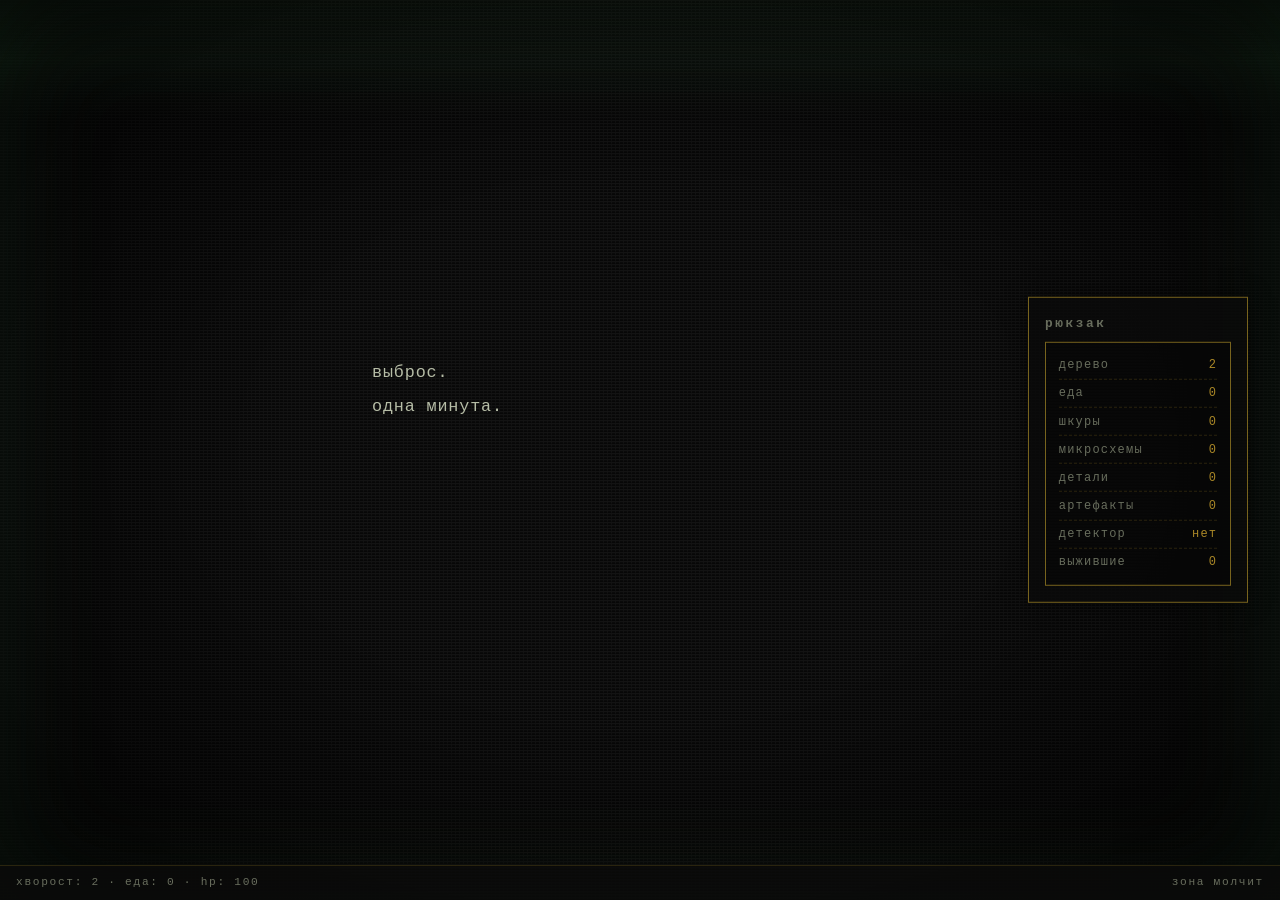
==== commit b8f8b321: "Update index.html" ====
--- a/index.html
+++ b/index.html
@@ -183,7 +183,23 @@
     </div>
   </div>
 
-  <!-- СОХРАНЕНИЯ, GAME OVER, ФИНАЛ -->
+  <!-- КАРТА ЗОНЫ (ГЛОБАЛЬНАЯ) - ОТКЛЮЧЕНА -->
+  <!-- (Оставлена для совместимости, если понадобится) -->
+  <section id="world" class="screen" style="display:none;">
+    <header class="room__header">
+      <h1 class="room__title">карта Зоны</h1>
+      <p class="room__subtitle">путь к центру</p>
+    </header>
+    <div class="room__divider"></div>
+    <div id="world-map" class="world-map"></div>
+    <div class="room__divider"></div>
+    <p id="world-description" class="room__description">ты смотришь на карту. линия уходит вперёд.</p>
+    <div class="room__actions" id="world-actions"></div>
+    <div class="room__divider"></div>
+    <button id="btn-back-room-world" class="btn btn--nav" type="button"><span class="btn__key">[0]</span> ← вернуться к костру</button>
+  </section>
+
+  <!-- СОХРАНЕНИЯ -->
   <section id="saves" class="screen">
     <header class="room__header">
       <h1 class="room__title">сохранения</h1>
@@ -195,6 +211,7 @@
     <div class="room__actions">
       <button id="btn-export" class="btn" type="button"><span class="btn__key">[1]</span> экспортировать</button>
       <button id="btn-import" class="btn" type="button"><span class="btn__key">[2]</span> импортировать</button>
+      <button id="btn-hard-reset" class="btn btn--danger" type="button" style="margin-top: 1rem;"><span class="btn__key">[!]</span> сбросить всё (начать заново)</button>
       <button id="btn-back-room-saves" class="btn btn--nav" type="button"><span class="btn__key">[0]</span> ← вернуться к костру</button>
     </div>
   </section>
@@ -227,7 +244,7 @@
   <div id="notifications" class="notifications" aria-live="polite"></div>
 
   <div class="statusbar">
-    <span id="status-left">версия 5.1 · locations</span>
+    <span id="status-left">версия 5.2 · reset</span>
     <span id="status-right">зона молчит</span>
   </div>
 
@@ -239,7 +256,7 @@
   <script src="js/weather.js"></script>
   <script src="js/path.js"></script>
   <script src="js/craft.js"></script>
-<script src="js/world.js"></script>
+  <script src="js/world.js"></script>
   <script src="js/main.js"></script>
 </body>
-</html>+</html>
--- a/css/style.css
+++ b/css/style.css
@@ -0,0 +1,201 @@
+/* ===== Базовые настройки ===== */
+* { margin: 0; padding: 0; box-sizing: border-box; }
+
+:root {
+  --bg: #0a0a0a; --bg-soft: #121210; --text: #b8b8a8; --text-dim: #6a6a5e;
+  --rust: #c47a3a; --rust-soft: #8a5a2a; --danger: #a83a2a; --ok: #6a8a4a;
+}
+
+html, body { height: 100%; }
+body {
+  background: var(--bg); color: var(--text); font-family: "Courier New", Consolas, monospace;
+  font-size: 16px; line-height: 1.6; display: flex; align-items: center; justify-content: center;
+  min-height: 100vh; overflow: hidden; position: relative; letter-spacing: 0.5px;
+  filter: sepia(0.08) hue-rotate(20deg) saturate(1.1); animation: crt-flicker 4s infinite;
+}
+
+/* ===== CRT, шум ===== */
+.noise { position: fixed; inset: 0; pointer-events: none; z-index: 1; opacity: 0.04; background-image: repeating-linear-gradient(0deg, transparent 0 2px, #fff 2px 3px), repeating-linear-gradient(90deg, transparent 0 3px, #fff 3px 4px); mix-blend-mode: overlay; }
+.vignette { position: fixed; inset: 0; pointer-events: none; z-index: 2; background: radial-gradient(ellipse at center, transparent 40%, rgba(0, 0, 0, 0.85) 100%); }
+.scanlines { position: fixed; inset: 0; pointer-events: none; z-index: 4; background: repeating-linear-gradient(0deg, rgba(0, 0, 0, 0.25) 0px, rgba(0, 0, 0, 0.25) 1px, transparent 1px, transparent 3px); box-shadow: inset 0 0 120px rgba(74, 122, 58, 0.15); animation: scanlines-move 8s linear infinite; }
+.scanlines::after { content: ""; position: absolute; left: 0; right: 0; height: 120px; background: linear-gradient(to bottom, transparent, rgba(74, 122, 58, 0.06), transparent); animation: scanline-sweep 6s linear infinite; }
+@keyframes scanlines-move { 0% { background-position: 0 0; } 100% { background-position: 0 6px; } }
+@keyframes scanline-sweep { 0% { top: -120px; } 100% { top: 100%; } }
+@keyframes crt-flicker { 0%, 100% { opacity: 1; } 50% { opacity: 0.97; } 52% { opacity: 1; } 70% { opacity: 0.98; } }
+
+/* ===== Экраны ===== */
+.screen { position: relative; z-index: 5; width: 100%; max-width: 560px; max-height: 95vh; overflow-y: auto; padding: 2rem; display: none; text-align: center; scrollbar-width: thin; scrollbar-color: var(--rust-soft) transparent; }
+.screen--full { position: fixed; top: 0; left: 0; z-index: 8; max-width: 100%; width: 100%; height: 100vh; max-height: 100vh; padding: 0; overflow: hidden; display: none; flex-direction: column; }
+.screen--full.screen--active { display: flex; }
+.screen::-webkit-scrollbar { width: 6px; }
+.screen::-webkit-scrollbar-thumb { background: var(--rust-soft); }
+.screen--active { display: block; animation: screen-fade 0.6s ease; }
+@keyframes screen-fade { from { opacity: 0; transform: translateY(6px); } to { opacity: 1; transform: translateY(0); } }
+
+/* ===== Интро ===== */
+#intro { text-align: left; }
+.intro__content { display: flex; flex-direction: column; gap: 0.4rem; }
+.intro__line { color: var(--text); font-size: 1.05rem; letter-spacing: 0.05em; opacity: 0; transform: translateY(4px); transition: opacity 0.8s ease, transform 0.8s ease; }
+.intro__line--visible { opacity: 1; transform: translateY(0); }
+.intro__line--gap { margin-top: 1.2rem; }
+.intro__start { margin-top: 2rem; align-self: flex-start; background: transparent; border: 1px solid var(--rust-soft); color: var(--rust); font-family: inherit; font-size: 1rem; letter-spacing: 0.15em; text-transform: lowercase; padding: 0.7rem 1.2rem; cursor: pointer; transition: all 0.2s ease; }
+.intro__start:hover { background: rgba(196, 122, 58, 0.1); border-color: var(--rust); transform: translateX(4px); box-shadow: inset 2px 0 0 var(--rust); }
+
+/* ===== Общие стили ===== */
+.room__header { margin-bottom: 1rem; }
+.room__title { font-size: 1.8rem; font-weight: normal; color: var(--rust); letter-spacing: 0.35em; text-shadow: 0 0 10px rgba(196, 122, 58, 0.35); }
+.room__title--danger { color: var(--danger); text-shadow: 0 0 10px rgba(168, 58, 42, 0.4); }
+.room__subtitle { color: var(--text-dim); font-size: 0.8rem; letter-spacing: 0.2em; text-transform: lowercase; }
+.room__divider { height: 1px; background: linear-gradient(to right, transparent, var(--rust-soft), transparent); margin: 1rem 0; opacity: 0.6; }
+.room__description { color: var(--text); font-size: 0.95rem; line-height: 1.6; margin-bottom: 1rem; }
+
+/* Огонь */
+.room__fire { display: flex; flex-direction: column; align-items: center; gap: 0.4rem; }
+.fire { width: 40px; height: 40px; border-radius: 50%; transition: all 0.6s ease; }
+.fire--off { background: radial-gradient(circle, #1a1a1a, #0a0a0a); box-shadow: 0 0 0 rgba(0,0,0,0); }
+.fire--low { background: radial-gradient(circle, #6a3a1a, #2a1a0a); box-shadow: 0 0 20px rgba(196, 122, 58, 0.4); }
+.fire--mid { background: radial-gradient(circle, #c47a3a, #6a3a1a); box-shadow: 0 0 30px rgba(196, 122, 58, 0.6); }
+.fire--high { background: radial-gradient(circle, #e89a4a, #a85a2a); box-shadow: 0 0 45px rgba(232, 154, 74, 0.8); }
+.fire__status { color: var(--text-dim); font-size: 0.8rem; letter-spacing: 0.15em; text-transform: lowercase; }
+
+/* Кнопки */
+.room__actions { display: flex; flex-direction: column; gap: 0.5rem; }
+.btn { background: transparent; border: 1px solid var(--rust-soft); color: var(--text); font-family: inherit; font-size: 1rem; letter-spacing: 0.1em; text-transform: lowercase; padding: 0.7rem 1rem; cursor: pointer; transition: all 0.2s ease; text-align: left; display: flex; justify-content: space-between; align-items: center; }
+.btn:hover:not(:disabled) { background: rgba(196, 122, 58, 0.08); border-color: var(--rust); color: var(--rust); transform: translateX(4px); box-shadow: inset 2px 0 0 var(--rust); }
+.btn:active:not(:disabled) { transform: translateX(2px); }
+.btn:disabled { opacity: 0.35; cursor: not-allowed; border-color: var(--text-dim); }
+.btn__key { color: var(--rust-soft); margin-right: 0.5rem; }
+.btn:hover:not(:disabled) .btn__key { color: var(--rust); }
+.btn--nav { margin-top: 0.4rem; border-color: var(--text-dim); color: var(--text-dim); font-size: 0.9rem; }
+.btn--nav:hover:not(:disabled) { border-color: var(--rust); color: var(--rust); }
+.btn--danger { border-color: var(--danger); color: var(--danger); }
+.btn--danger:hover:not(:disabled) { background: rgba(168, 58, 42, 0.1); }
+
+/* Анимация отката */
+.btn--cooldown { position: relative; overflow: hidden; color: var(--text-dim); border-color: var(--text-dim); cursor: not-allowed; opacity: 1; }
+.btn--cooldown::before { content: ""; position: absolute; top: 0; bottom: 0; right: 0; width: var(--cd-width, 0%); background: rgba(196, 122, 58, 0.2); z-index: 0; transition: width 0.1s linear; }
+.btn--cooldown span { position: relative; z-index: 1; }
+
+/* ===== СЕТКА РЕСУРСОВ (ИНВЕНТАРЬ) ===== */
+.inventory-grid {
+  display: grid;
+  grid-template-columns: 1fr;
+  gap: 0.3rem;
+  background: rgba(0,0,0,0.3);
+  padding: 0.8rem;
+  border: 1px solid var(--rust-soft);
+}
+.inv-item {
+  display: flex; justify-content: space-between; align-items: center;
+  font-size: 0.75rem; color: var(--text-dim); letter-spacing: 0.1em;
+  border-bottom: 1px dashed rgba(138, 90, 42, 0.3); padding-bottom: 0.2rem;
+}
+.inv-item:last-child { border-bottom: none; padding-bottom: 0; }
+.inv-item span { text-transform: lowercase; }
+.inv-item b { color: var(--rust); font-weight: normal; }
+
+/* ВЫНЕСЕННЫЙ ИНВЕНТАРЬ СПРАВА */
+.side-inventory { display: none; }
+@media (min-width: 900px) {
+  .side-inventory {
+    display: block; position: fixed; right: 2rem; top: 50%; transform: translateY(-50%);
+    width: 220px; z-index: 10; background: rgba(10, 10, 10, 0.8);
+    border: 1px solid var(--rust-soft); padding: 1rem; box-shadow: 0 0 20px rgba(0,0,0,0.5);
+  }
+  .screen { transform: translateX(-20px); }
+}
+
+/* ===== Статус героя ===== */
+.hero-status { display: grid; grid-template-columns: 1fr 1fr; gap: 0.5rem 1rem; margin: 0.5rem 0; }
+.hero-stat { display: flex; align-items: center; gap: 0.5rem; }
+.hero-stat__label { color: var(--text-dim); font-size: 0.75rem; letter-spacing: 0.1em; text-transform: lowercase; min-width: 70px; }
+.hero-stat__bar { flex: 1; height: 6px; background: rgba(138, 90, 42, 0.2); border: 1px solid rgba(138, 90, 42, 0.3); overflow: hidden; }
+.hero-stat__fill { height: 100%; width: 0%; background: var(--ok); transition: width 0.4s ease, background 0.4s ease; }
+.hero-stat__fill--warn { background: var(--rust); }
+.hero-stat__fill--danger { background: var(--danger); }
+
+/* ===== ВЕРСТАК (КРАФТ) ===== */
+.craft-list { display: flex; flex-direction: column; gap: 0.8rem; }
+.craft-item { border: 1px solid var(--rust-soft); padding: 0.8rem; text-align: left; display: flex; justify-content: space-between; align-items: center; background: rgba(0,0,0,0.3); }
+.craft-item__info { flex: 1; }
+.craft-item__name { color: var(--rust); font-size: 1rem; margin-bottom: 0.2rem; }
+.craft-item__cost { color: var(--text-dim); font-size: 0.75rem; }
+.craft-item__btn { background: transparent; border: 1px solid var(--rust); color: var(--rust); padding: 0.4rem 0.8rem; cursor: pointer; font-family: inherit; font-size: 0.9rem; transition: all 0.2s; white-space: nowrap; margin-left: 1rem; }
+.craft-item__btn:hover:not(:disabled) { background: rgba(196, 122, 58, 0.2); }
+.craft-item__btn:disabled { border-color: var(--text-dim); color: var(--text-dim); cursor: not-allowed; }
+.craft-item--done { opacity: 0.5; border-color: var(--text-dim); }
+.craft-item--done .craft-item__name { text-decoration: line-through; }
+.craft-item__progress { width: 100%; height: 4px; background: rgba(138,90,42,0.2); margin-top: 0.5rem; display: none; }
+.craft-item--crafting .craft-item__progress { display: block; }
+.craft-item__progress-fill { height: 100%; background: var(--rust); width: 0%; transition: width 0.1s linear; }
+
+/* ===== Карта Зоны и погода ===== */
+.weather-info { color: var(--text-dim); font-size: 0.8rem; letter-spacing: 0.2em; text-transform: lowercase; margin-bottom: 0.5rem; }
+.world-map { display: flex; flex-wrap: wrap; justify-content: center; gap: 0.5rem; margin: 0.5rem 0; }
+.world-map__node { padding: 0.5rem 0.9rem; border: 1px solid var(--text-dim); color: var(--text-dim); font-size: 0.8rem; letter-spacing: 0.1em; text-transform: lowercase; }
+.world-map__node--current { border-color: var(--rust); color: var(--rust); box-shadow: 0 0 10px rgba(196, 122, 58, 0.3); }
+.world-map__node--done { border-color: var(--ok); color: var(--ok); opacity: 0.6; }
+
+/* ===== Полноэкранная карта ===== */
+.path-header { position: absolute; top: 0; left: 0; right: 0; display: flex; justify-content: space-between; align-items: center; padding: 1rem 2rem; background: rgba(10,10,10,0.9); border-bottom: 1px solid var(--rust-soft); z-index: 10; }
+.path-stats { display: flex; gap: 1.5rem; font-size: 0.9rem; }
+.text-dim { color: var(--text-dim); }
+.path-map-container { position: absolute; top: 50px; bottom: 50px; left: 0; right: 0; display: flex; align-items: center; justify-content: center; overflow: hidden; background: #050505; }
+.path-grid { display: grid; gap: 1px; margin: auto; }
+.grid-cell { background: rgba(20, 20, 20, 0.8); border: 1px solid rgba(138, 90, 42, 0.2); display: flex; align-items: center; justify-content: center; font-weight: bold; color: var(--text-dim); transition: all 0.1s; }
+.grid-cell--fog { background: transparent; border-color: transparent; color: transparent; }
+.grid-cell--player { color: var(--ok); text-shadow: 0 0 10px var(--ok); border-color: var(--ok); }
+.grid-cell--enemy { color: var(--danger); text-shadow: 0 0 10px var(--danger); }
+.grid-cell--anomaly { color: #4aa8ff; text-shadow: 0 0 10px #4aa8ff; }
+.grid-cell--loot { color: #e8d44a; text-shadow: 0 0 10px #e8d44a; }
+.grid-cell--exit { color: var(--rust); border: 1px dashed var(--rust); }
+.grid-cell--wall { background: #111; border-color: #222; color: #333; }
+.path-footer { position: absolute; bottom: 0; left: 0; right: 0; display: flex; justify-content: space-between; align-items: center; padding: 1rem 2rem; background: rgba(10,10,10,0.9); border-top: 1px solid var(--rust-soft); z-index: 10; }
+
+/* ===== Модалки и бой ===== */
+.modal { position: fixed; inset: 0; background: rgba(10, 10, 10, 0.95); z-index: 20; display: flex; align-items: center; justify-content: center; }
+.modal-content { background: var(--bg-soft); padding: 2rem; border: 1px solid var(--danger); text-align: center; max-width: 350px; width: 90%; box-shadow: 0 0 30px rgba(168, 58, 42, 0.3); }
+#anomaly-canvas { display: block; margin: 1rem auto; background: #050505; border: 1px solid var(--text-dim); border-radius: 50%; }
+.combat-content { max-width: 400px; border-color: var(--rust-soft); box-shadow: 0 0 30px rgba(196, 122, 58, 0.2); }
+.combat-arena { display: flex; justify-content: space-between; align-items: center; margin-bottom: 1rem; padding: 1rem; background: rgba(0, 0, 0, 0.5); border: 1px dashed var(--rust-soft); position: relative; }
+.combat-side { display: flex; flex-direction: column; align-items: center; position: relative; width: 120px; }
+.combat-sprite { font-size: 3rem; font-weight: bold; line-height: 1; margin-bottom: 0.5rem; text-shadow: 0 0 15px currentColor; }
+.combat-hp-bar { width: 100%; height: 10px; background: rgba(138, 90, 42, 0.2); border: 1px solid rgba(138, 90, 42, 0.4); margin-bottom: 0.3rem; }
+.combat-hp-fill { height: 100%; background: var(--ok); width: 100%; transition: width 0.3s ease; }
+.combat-hp-fill.bg-danger { background: var(--danger); }
+.combat-side span { font-size: 0.75rem; color: var(--text-dim); }
+.combat-dmg { position: absolute; top: 0; font-size: 1.5rem; font-weight: bold; opacity: 0; pointer-events: none; }
+.combat-dmg.animate { animation: float-up 0.8s ease-out forwards; }
+.text-danger { color: var(--danger); } .text-ok { color: var(--ok); }
+@keyframes float-up { 0% { opacity: 1; transform: translateY(0) scale(1); } 100% { opacity: 0; transform: translateY(-30px) scale(1.5); } }
+
+/* ===== Сохранения, уведомления, статус ===== */
+.save-code { width: 100%; min-height: 100px; background: rgba(0, 0, 0, 0.4); border: 1px solid var(--rust-soft); color: var(--text); font-family: inherit; font-size: 0.8rem; padding: 0.6rem; resize: vertical; margin-bottom: 1rem; }
+.save-code:focus { outline: none; border-color: var(--rust); }
+.notifications { position: fixed; bottom: 40px; right: 20px; z-index: 10; display: flex; flex-direction: column; gap: 0.4rem; width: 100%; max-width: 320px; pointer-events: none; }
+.notification { background: rgba(10, 10, 10, 0.92); border-right: 2px solid var(--rust-soft); color: var(--text-dim); font-size: 0.85rem; font-style: italic; padding: 0.5rem 0.8rem; opacity: 0; transform: translateX(20px); transition: opacity 0.4s ease, transform 0.4s ease; text-align: right; }
+.notification--visible { opacity: 1; transform: translateX(0); }
+.notification--warning { border-right-color: var(--danger); color: #c8a08a; }
+.blink { animation: blink 1.2s step-end infinite; color: var(--rust); }
+@keyframes blink { 0%, 100% { opacity: 1; } 50% { opacity: 0; } }
+.statusbar { position: fixed; bottom: 0; left: 0; right: 0; z-index: 50; display: flex; justify-content: space-between; padding: 0.5rem 1rem; font-size: 0.7rem; color: var(--text-dim); letter-spacing: 0.15em; text-transform: lowercase; border-top: 1px solid rgba(138, 90, 42, 0.3); background: rgba(10, 10, 10, 0.8); }
+
+/* ===== АНИМАЦИЯ ПЕРЕХОДА ===== */
+.transition-overlay {
+  position: fixed; inset: 0; background: #000; z-index: 999;
+  pointer-events: none; opacity: 0; transition: opacity 0.4s ease;
+}
+.transition-overlay--active { opacity: 1; }
+
+@media (max-width: 480px) {
+  .screen { padding: 1.5rem; }
+  .room__title { font-size: 1.4rem; letter-spacing: 0.25em; }
+  .btn { font-size: 0.9rem; padding: 0.6rem 0.8rem; }
+  .hero-status { grid-template-columns: 1fr; }
+  .notifications { max-width: 200px; bottom: 30px; right: 10px; }
+  .notification { font-size: 0.75rem; padding: 0.4rem 0.6rem; }
+  .combat-side { width: 90px; }
+  .combat-sprite { font-size: 2.5rem; }
+  .path-header { flex-direction: column; gap: 0.5rem; align-items: flex-start; padding: 1rem; }
+  .path-map-container { top: 80px; }
+}
